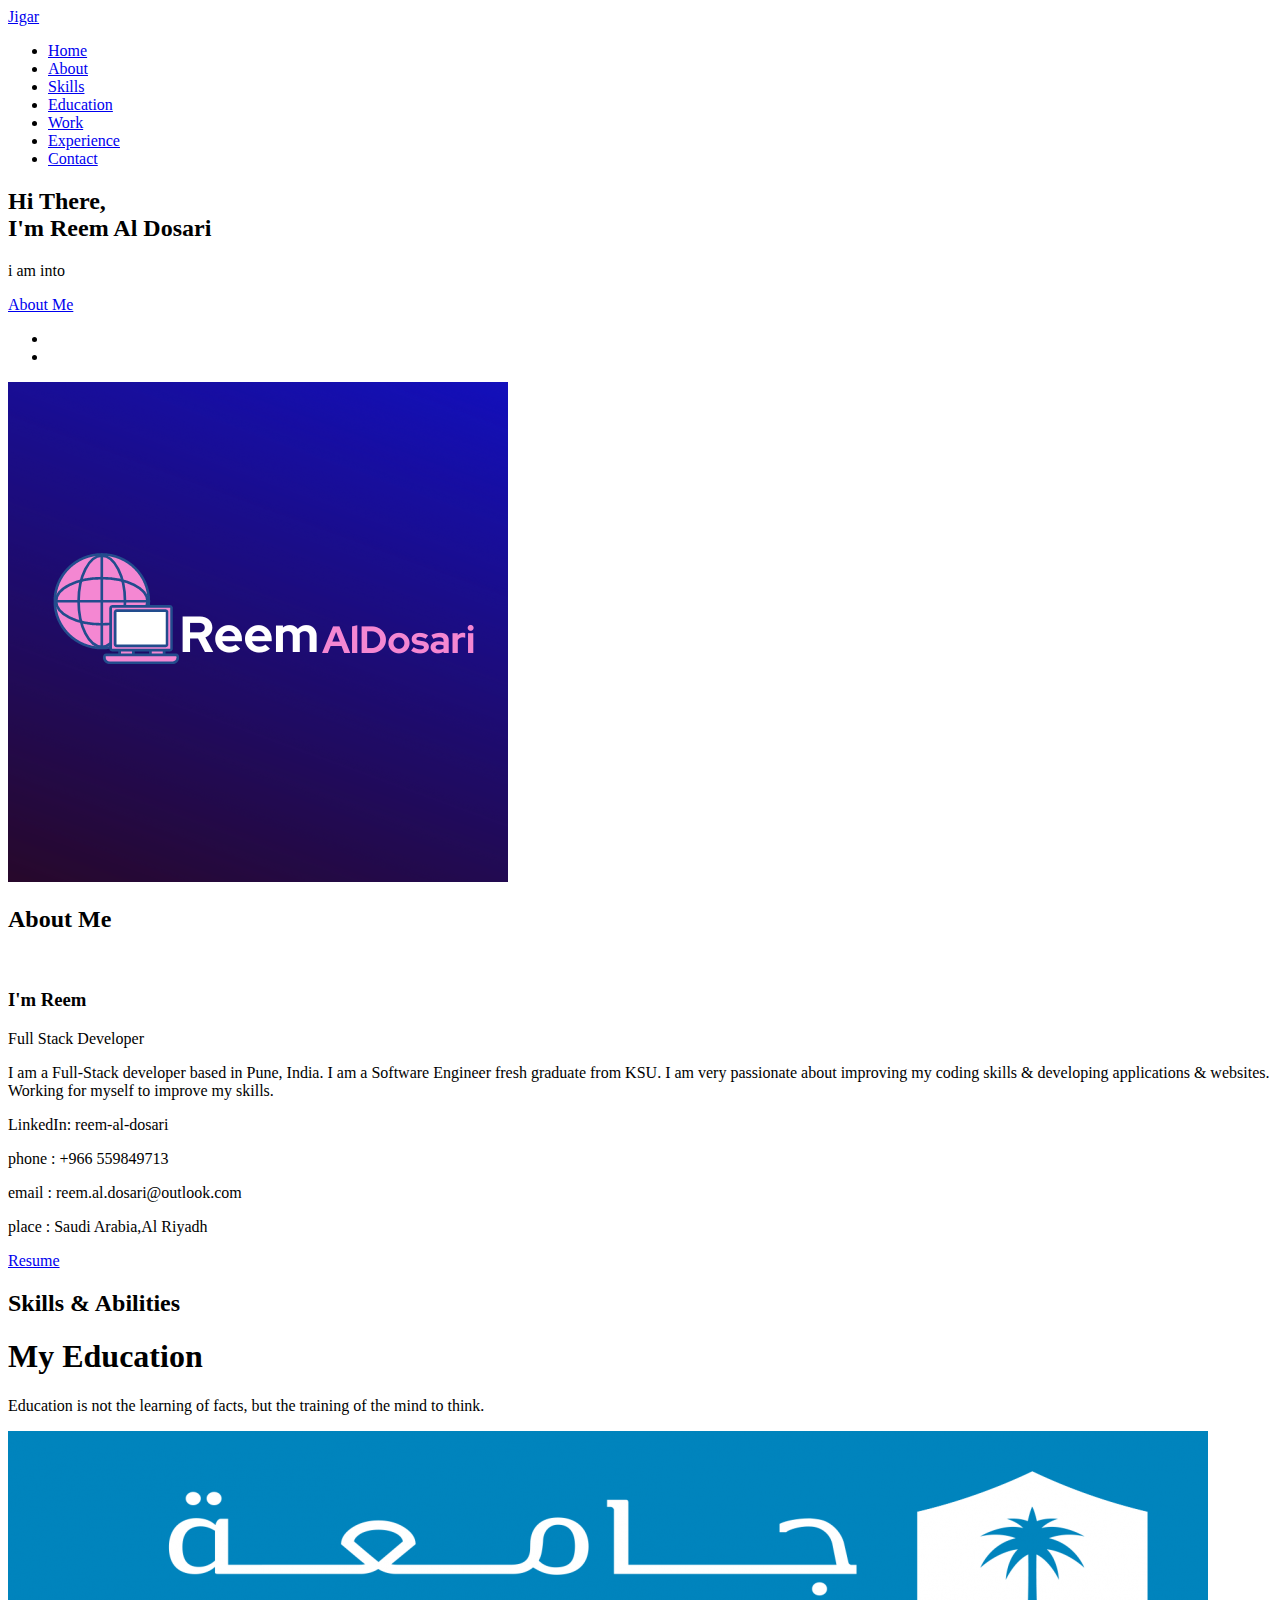
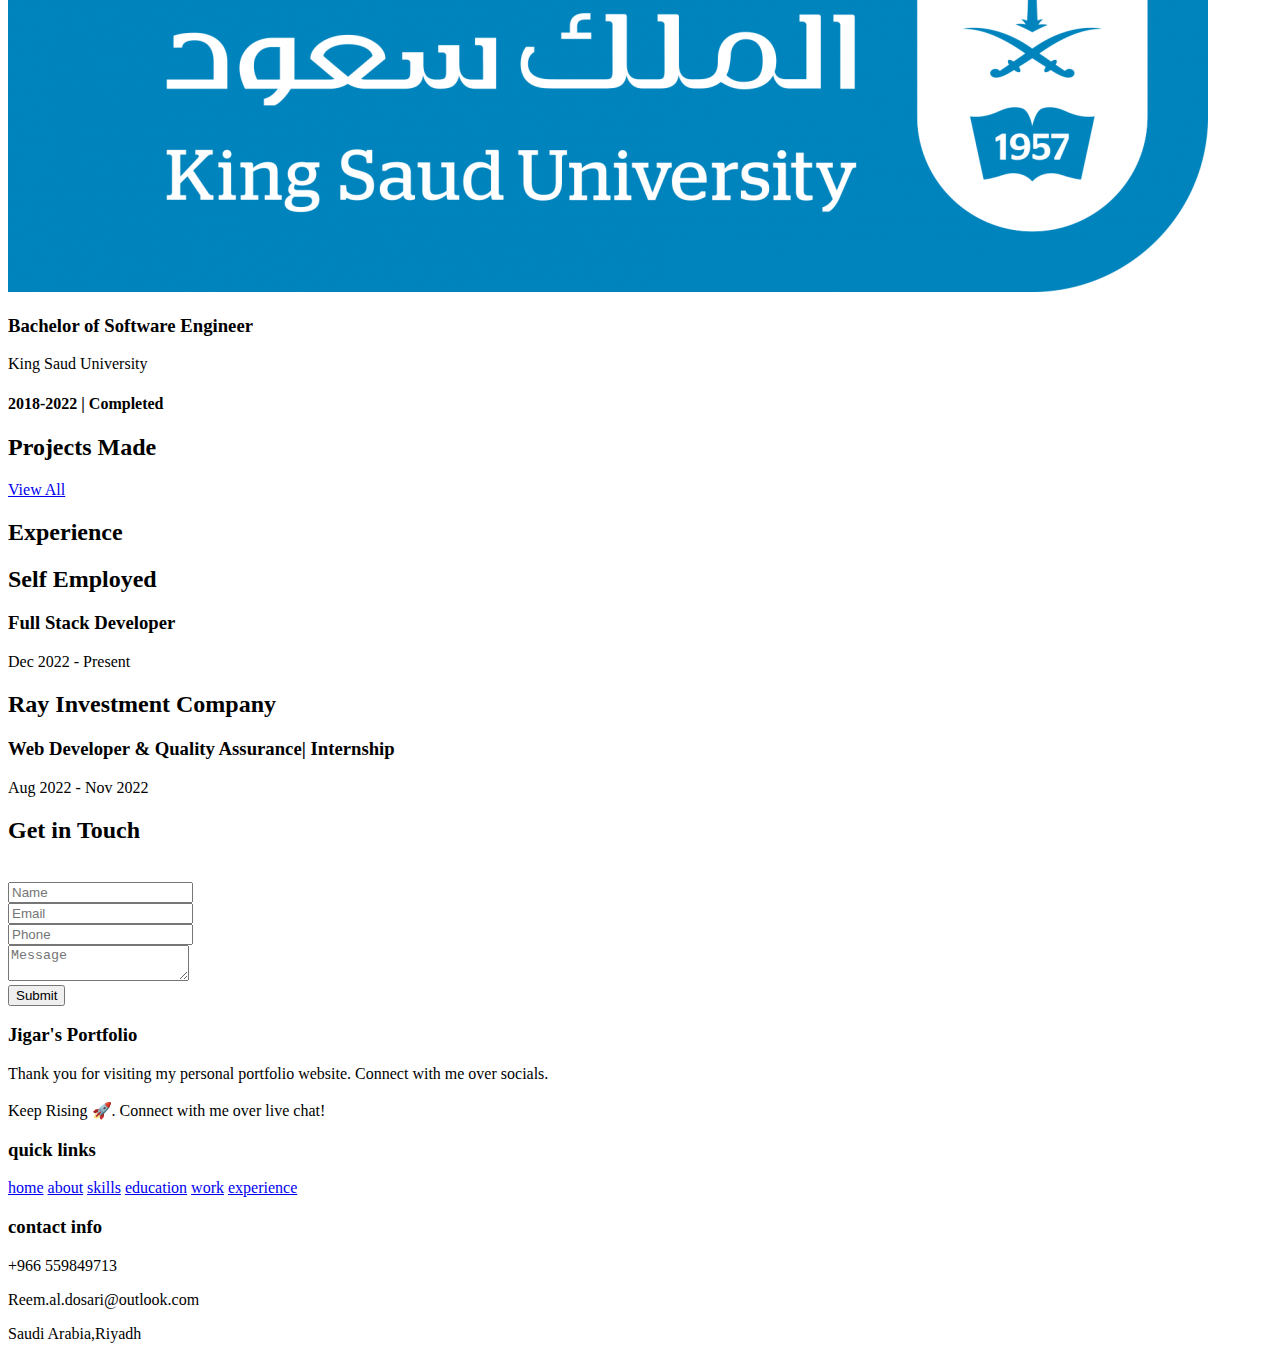
==== Website/index.html @ 1ec81787 "update" ====
<!DOCTYPE html>
<html lang="en">
<head>
    <meta charset="UTF-8">
    <meta http-equiv="X-UA-Compatible" content="IE=edge">
    <meta name="viewport" content="width=device-width, initial-scale=1.0">
    <meta name="keywords" content="Reem Al Dosari, portfolio, Reem, full stack dev, personal portfolio lifecodes, portfolio design, portfolio website, personal portfolio" />
    <meta name="description" content="Welcome to Reem's Portfolio. Back End Developer" />
    <!-- Custom CSS -->
    <link rel="stylesheet" href="./assets/css/style.css">
    <!-- Font Awesome -->
    <link rel="stylesheet" href="https://cdnjs.cloudflare.com/ajax/libs/font-awesome/5.15.3/css/all.min.css" integrity="sha512-iBBXm8fW90+nuLcSKlbmrPcLa0OT92xO1BIsZ+ywDWZCvqsWgccV3gFoRBv0z+8dLJgyAHIhR35VZc2oM/gI1w==" crossorigin="anonymous" referrerpolicy="no-referrer" />
    <!-- Favicon -->
    <link id='favicon' rel="shortcut icon" href="./assets/images/favicon.png" type="image/x-png">
    <title>Portfolio | Reem Al Dosari</title>
</head>
<body oncontextmenu="return false">

<!-- pre loader -->
<!-- <div class="loader-container">
  <img draggable="false" src="./assets/images/preloader.gif" alt="">
</div> -->

<!-- navbar starts -->
<header>
        <a href="/" class="logo"><i class="fab fa-node-js"></i> Jigar</a>

        <div id="menu" class="fas fa-bars"></div>
        <nav class="navbar">
            <ul>
            <li><a class="active" href="#home">Home</a></li>
            <li><a href="#about">About</a></li>
            <li><a href="#skills">Skills</a></li>
            <li><a href="#education">Education</a></li>
            <li><a href="#work">Work</a></li>
            <li><a href="#experience">Experience</a></li>
            <li><a href="#contact">Contact</a></li>
            </ul>
        </nav>
</header>
<!-- navbar ends -->


<!-- hero section starts -->
<section class="home" id="home">
    <div id="particles-js"></div>

    <div class="content">
    <h2>Hi There,<br/> I'm Reem <span>Al Dosari</span></h2>
    <p>i am into <span class="typing-text"></span></p>
    <a href="#about" class="btn"><span>About Me</span>
      <i class="fas fa-arrow-circle-down"></i>
    </a>
    <div class="socials">
        <ul class="social-icons">
          <li><a class="linkedin" aria-label="LinkedIn" href="https://www.linkedin.com/in/reem-al-dosari/" target="_blank"><i class="fab fa-linkedin"></i></a></li> 
          <li><a class="github" aria-label="GitHub" href="https://github.com/Reem-AlDosari" target="_blank"><i class="fab fa-github"></i></a></li>
         
        </ul>
      </div>
    </div>
<div class="image">
    <img draggable="false" class="tilt" src="./assets/images/hero.png" alt="">
</div>
</section>
<!-- hero section ends -->


<!-- about section starts -->
<section class="about" id="about">
    <h2 class="heading"><i class="fas fa-user-alt"></i> About <span>Me</span></h2>
    
    <div class="row">

    <div class="image">
      <img draggable="false" class="tilt" src="./assets/images/profile2.jpg" alt=""
    </div>
    <div class="content">
        <h3>I'm Reem</h3>
        <span class="tag">Full Stack Developer</span>
        
        <p>I am a Full-Stack developer based in Pune, India. 
          I am a Software Engineer fresh graduate from KSU.
          I am very passionate about improving my coding skills & developing applications & websites.
          Working for myself to improve my skills.
          </p>
        
        <div class="box-container">
            <div class="box">
              <p><span> LinkedIn: </span> reem-al-dosari</p>
              <p><span> phone : </span> +966 559849713</p>
            </div>
            <div class="box">
              <p><span> email : </span> reem.al.dosari@outlook.com</p>
              <p><span> place : </span> Saudi Arabia,Al Riyadh</p>
            </div>
        </div>
       

        <div class="resumebtn">
            <a href="./assets/files/Resume-Reem AlDosari.pdf" class="btn"><span>Resume</span>
                <i class="fas fa-chevron-right"></i>
            </a>
        </div>

    </div>
    </div>
</section>
<!-- about section ends -->

<!-- skills section starts -->
<section class="skills" id="skills">

    <h2 class="heading"><i class="fas fa-laptop-code"></i> Skills & <span>Abilities</span></h2>

    <div class="container">
          <div class="row" id="skillsContainer">

            <!-- <div class="bar">
              <div class="info">
                <img src="https://img.icons8.com/color/48/000000/adobe-xd.png"/>
                <span>AdobeXD</span>
              </div>
            </div> -->

      </div>
</div>
</section>
<!-- skills section ends -->


<!-- education section starts -->
<section class="education" id="education">

  <h1 class="heading"><i class="fas fa-graduation-cap"></i> My <span>Education</span></h1>

    <p class="qoute">Education is not the learning of facts, but the training of the mind to think.</p>

    <div class="box-container">
    <div class="box">
      <div class="image">
      <img draggable="false" src="./assets/images/educat/College.png" alt="">
      </div>
      <div class="content">
      <h3>Bachelor of Software Engineer</h3>
      <p>King Saud University</p>
      <h4>2018-2022 | Completed</h4>
      </div>
    </div>

</div>
</section>
<!-- education section ends -->


<!-- work project section starts -->
<section class="work" id="work">

  <h2 class="heading"><i class="fas fa-laptop-code"></i> Projects <span>Made</span></h2>

  <div class="box-container">

    <!-- <div class="box tilt">
      <img draggable="false" src="./assets/images/projects/portfolio1.PNG" alt="" />
      <div class="content">
        <div class="tag">
        <h3>Portfolio Website</h3>
        </div>
        <div class="desc">
          <p>Personal portfolio website. Don't need much info about it, just scroll down. You're here only!</p>
          <div class="btns">
            <a href="#" class="btn" target="_blank"><i class="fas fa-eye"></i> View</a>
            <a href="https://github.com/jigar-sable/Portfolio-Website" class="btn" target="_blank">Code <i class="fas fa-code"></i></a>
          </div>
        </div>
      </div>
    </div> -->

</div>

<div class="viewall">
  <a href="/projects" class="btn"><span>View All</span>
    <i class="fas fa-arrow-right"></i>
</a>
</div>

</section>
<!-- work project section ends -->

<!-- experience section starts -->
<section class="experience" id="experience">

  <h2 class="heading"><i class="fas fa-briefcase"></i> Experience </h2>

  <div class="timeline">

    <div class="container right">
      <div class="content">
        <div class="tag">
          <h2>Self Employed</h2>
        </div>
        <div class="desc">
            <h3>Full Stack Developer</h3>
            <p>Dec 2022 - Present</p>
        </div>
      </div>
    </div>

   <div class="container left"> 
      <div class="content">
        <div class="tag">
          <h2>Ray Investment Company</h2>
        </div>
        <div class="desc">
            <h3>Web Developer & Quality Assurance| Internship</h3>
            <p>Aug 2022 - Nov 2022</p>
        </div>
      </div>
    </div>

    <!-- <div class="container right">
      <div class="content">
        <div class="tag">
          <h2>The Spark Foundation</h2>
        </div>
        <div class="desc">
            <h3>Website Developer | Internship</h3>
            <p>May 2021 - June 2021</p>
        </div>
      </div>
    </div>

    <div class="container left">
      <div class="content">
        <div class="tag">
          <h2>The Spark Foundation</h2>
        </div>
        <div class="desc">
            <h3>Mobile Application Developer | Internship</h3>
            <p>April 2021 - May 2021</p>
        </div>
      </div>
    </div>

    <div class="container right">
      <div class="content">
        <div class="tag">
          <h2>Frshr Technologies</h2>
        </div>
        <div class="desc">
            <h3>Wordpress Developer | Internship</h3>
            <p>April 2021 - April 2021</p>
        </div>
      </div>
    </div>

    <div class="container left">
      <div class="content">
        <div class="tag">
          <h2>WonderingBlog</h2>
        </div>
        <div class="desc">
            <h3>Web Development & SEO | Internship</h3>
            <p>March 2021 - April 2021</p>
        </div>
      </div>
    </div>
  </div>

  <div class="morebtn">
    <a href="/experience" class="btn"><span>View All</span>
      <i class="fas fa-arrow-right"></i>
  </a>
  </div>-->

</div>

</section>
<!-- experience section ends -->

<!-- contact section starts -->
<section class="contact" id="contact">
  
  <h2 class="heading"><i class="fas fa-headset"></i> Get in <span>Touch</span></h2>

  <div class="container">
    <div class="content">
      <div class="image-box">
        <img draggable="false" src="./assets/images/contact1.png" alt="">
      </div>
    <form id="contact-form">
      
      <div class="form-group">
        <div class="field">
          <input type="text" name="name" placeholder="Name" required>
          <i class='fas fa-user'></i>
        </div>
        <div class="field">
          <input type="text" name="email" placeholder="Email" required>
          <i class='fas fa-envelope'></i>
        </div>
        <div class="field">
          <input type="text" name="phone" placeholder="Phone">
          <i class='fas fa-phone-alt'></i>
        </div>
        <div class="message">
        <textarea placeholder="Message" name="message" required></textarea>
        <i class="fas fa-comment-dots"></i>
        </div>
        </div>
      <div class="button-area">
        <button type="submit">
          Submit <i class="fa fa-paper-plane"></i></button>
      </div>
    </form>
  </div>
  </div>
</section>
<!-- contact section ends -->


<!-- footer section starts -->
<section class="footer">

  <div class="box-container">

      <div class="box">
          <h3>Jigar's Portfolio</h3>
          <p>Thank you for visiting my personal portfolio website. Connect with me over socials. <br/> <br/> Keep Rising 🚀. Connect with me over live chat!</p>
      </div>

      <div class="box">
          <h3>quick links</h3>
          <a href="#home"><i class="fas fa-chevron-circle-right"></i> home</a>
          <a href="#about"><i class="fas fa-chevron-circle-right"></i> about</a>
          <a href="#skills"><i class="fas fa-chevron-circle-right"></i> skills</a>
          <a href="#education"><i class="fas fa-chevron-circle-right"></i> education</a>
          <a href="#work"><i class="fas fa-chevron-circle-right"></i> work</a>
          <a href="#experience"><i class="fas fa-chevron-circle-right"></i> experience</a>
      </div>

      <div class="box">
          <h3>contact info</h3>
          <p> <i class="fas fa-phone"></i>+966 559849713</p>
          <p> <i class="fas fa-envelope"></i>Reem.al.dosari@outlook.com</p>
          <p> <i class="fas fa-map-marked-alt"></i>Saudi Arabia,Riyadh</p>
          <div class="share">

              <a href="https://www.linkedin.com/in/reem-al-dosari" class="fab fa-linkedin" aria-label="LinkedIn" target="_blank"></a>
              <a href="https://github.com/Reem-AlDosari" class="fab fa-github" aria-label="GitHub" target="_blank"></a>
              <a href="mailto:Reem.al.dosari@outlook.com" class="fas fa-envelope" aria-label="Mail" target="_blank"></a>
              
          </div>
      </div>
  </div>



</section>
<!-- footer section ends -->


<!-- scroll top btn -->
<a href="#home" aria-label="ScrollTop" class="fas fa-angle-up" id="scroll-top"></a>
<!-- scroll back to top -->


<!-- ==== ALL MAJOR JAVASCRIPT CDNS STARTS ==== -->
<!-- jquery cdn -->
<script src="https://cdnjs.cloudflare.com/ajax/libs/jquery/3.6.0/jquery.min.js" integrity="sha512-894YE6QWD5I59HgZOGReFYm4dnWc1Qt5NtvYSaNcOP+u1T9qYdvdihz0PPSiiqn/+/3e7Jo4EaG7TubfWGUrMQ==" crossorigin="anonymous" referrerpolicy="no-referrer"></script>

<!-- typed.js cdn -->
<script src="https://cdnjs.cloudflare.com/ajax/libs/typed.js/2.0.5/typed.min.js" integrity="sha512-1KbKusm/hAtkX5FScVR5G36wodIMnVd/aP04af06iyQTkD17szAMGNmxfNH+tEuFp3Og/P5G32L1qEC47CZbUQ==" crossorigin="anonymous" referrerpolicy="no-referrer"></script>

<!-- particle.js links -->
<script src="./assets/js/particles.min.js"></script>
<script src="./assets/js/app.js"></script>

<!-- vanilla tilt.js links -->
<script src="https://cdnjs.cloudflare.com/ajax/libs/vanilla-tilt/1.7.0/vanilla-tilt.min.js" integrity="sha512-SttpKhJqONuBVxbRcuH0wezjuX+BoFoli0yPsnrAADcHsQMW8rkR84ItFHGIkPvhnlRnE2FaifDOUw+EltbuHg==" crossorigin="anonymous" referrerpolicy="no-referrer"></script>

<!-- scroll reveal anim -->
<script src="https://unpkg.com/scrollreveal"></script>

<script
      type="text/javascript"
      src="https://cdn.jsdelivr.net/npm/emailjs-com@3/dist/email.min.js"
    ></script>

<!-- ==== ALL MAJOR JAVASCRIPT CDNS ENDS ==== -->

<script src="./assets/js/script.js"></script>

</body>
</html>
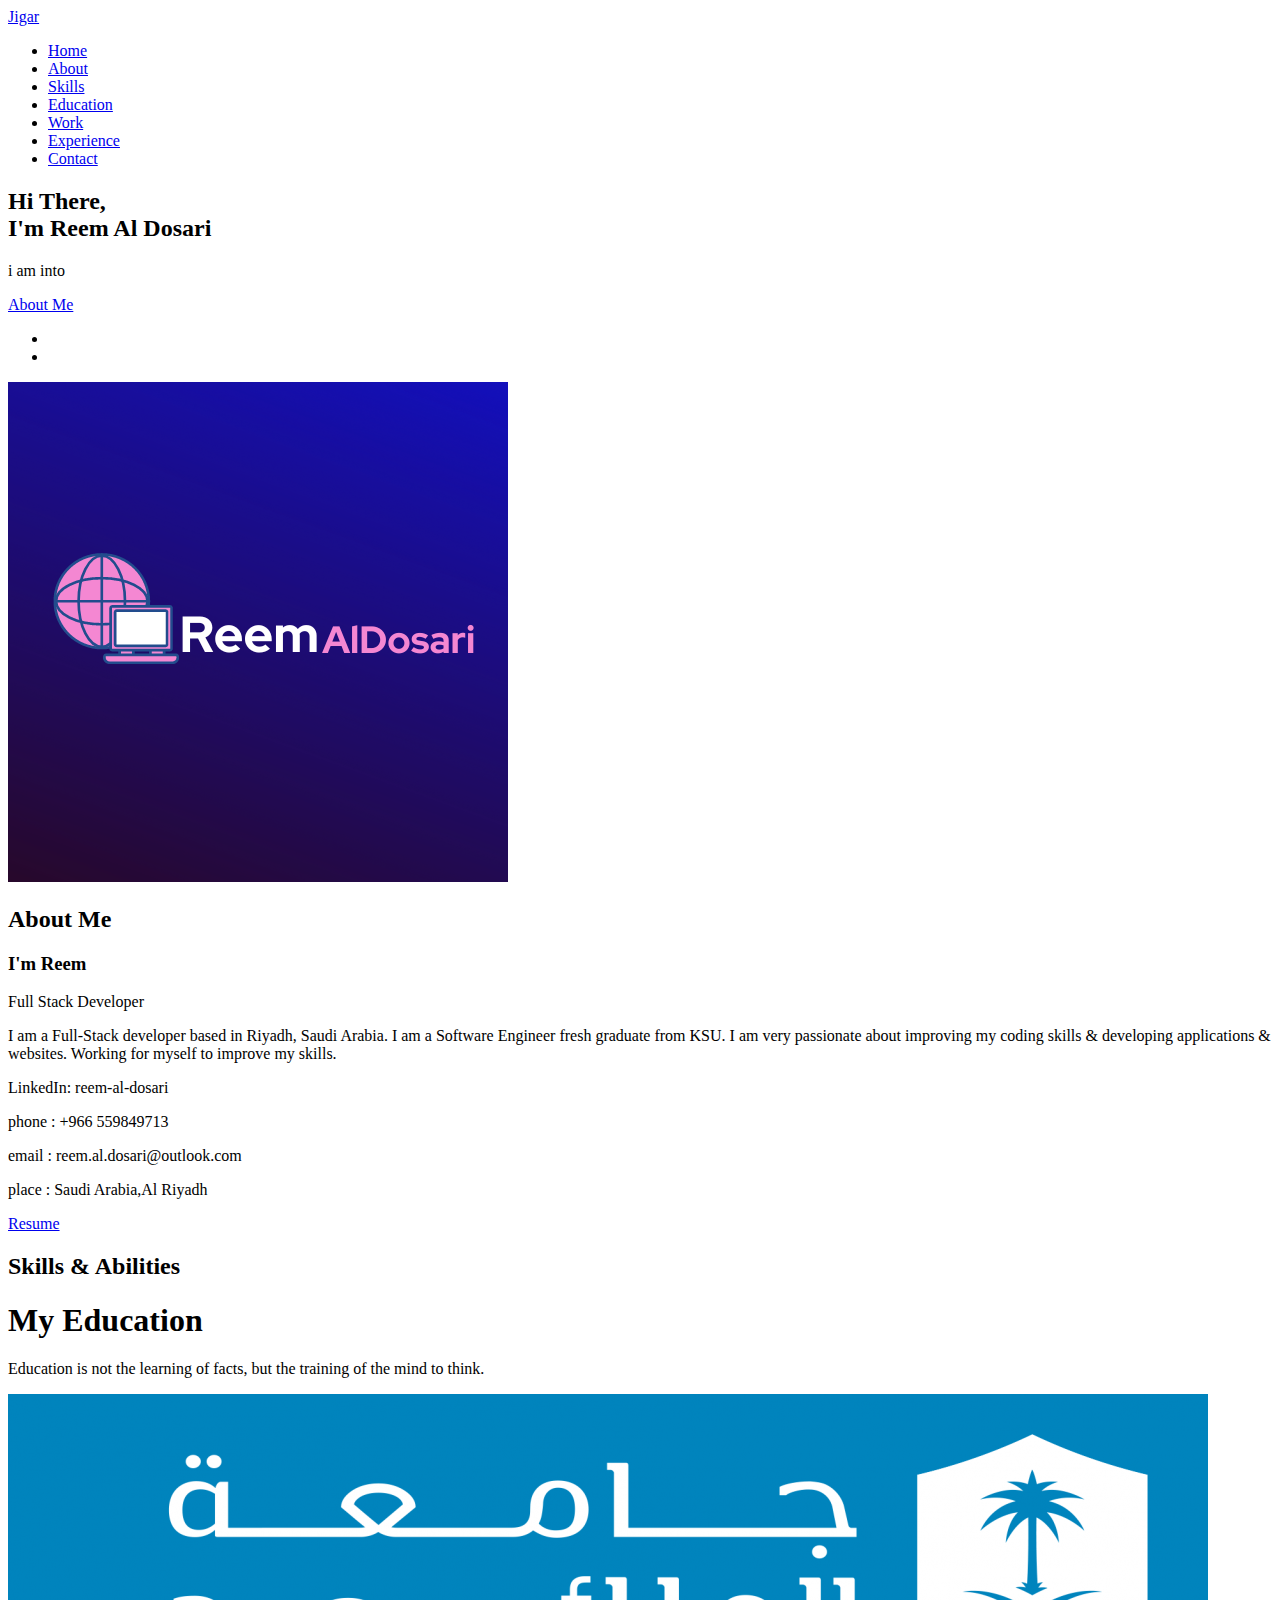
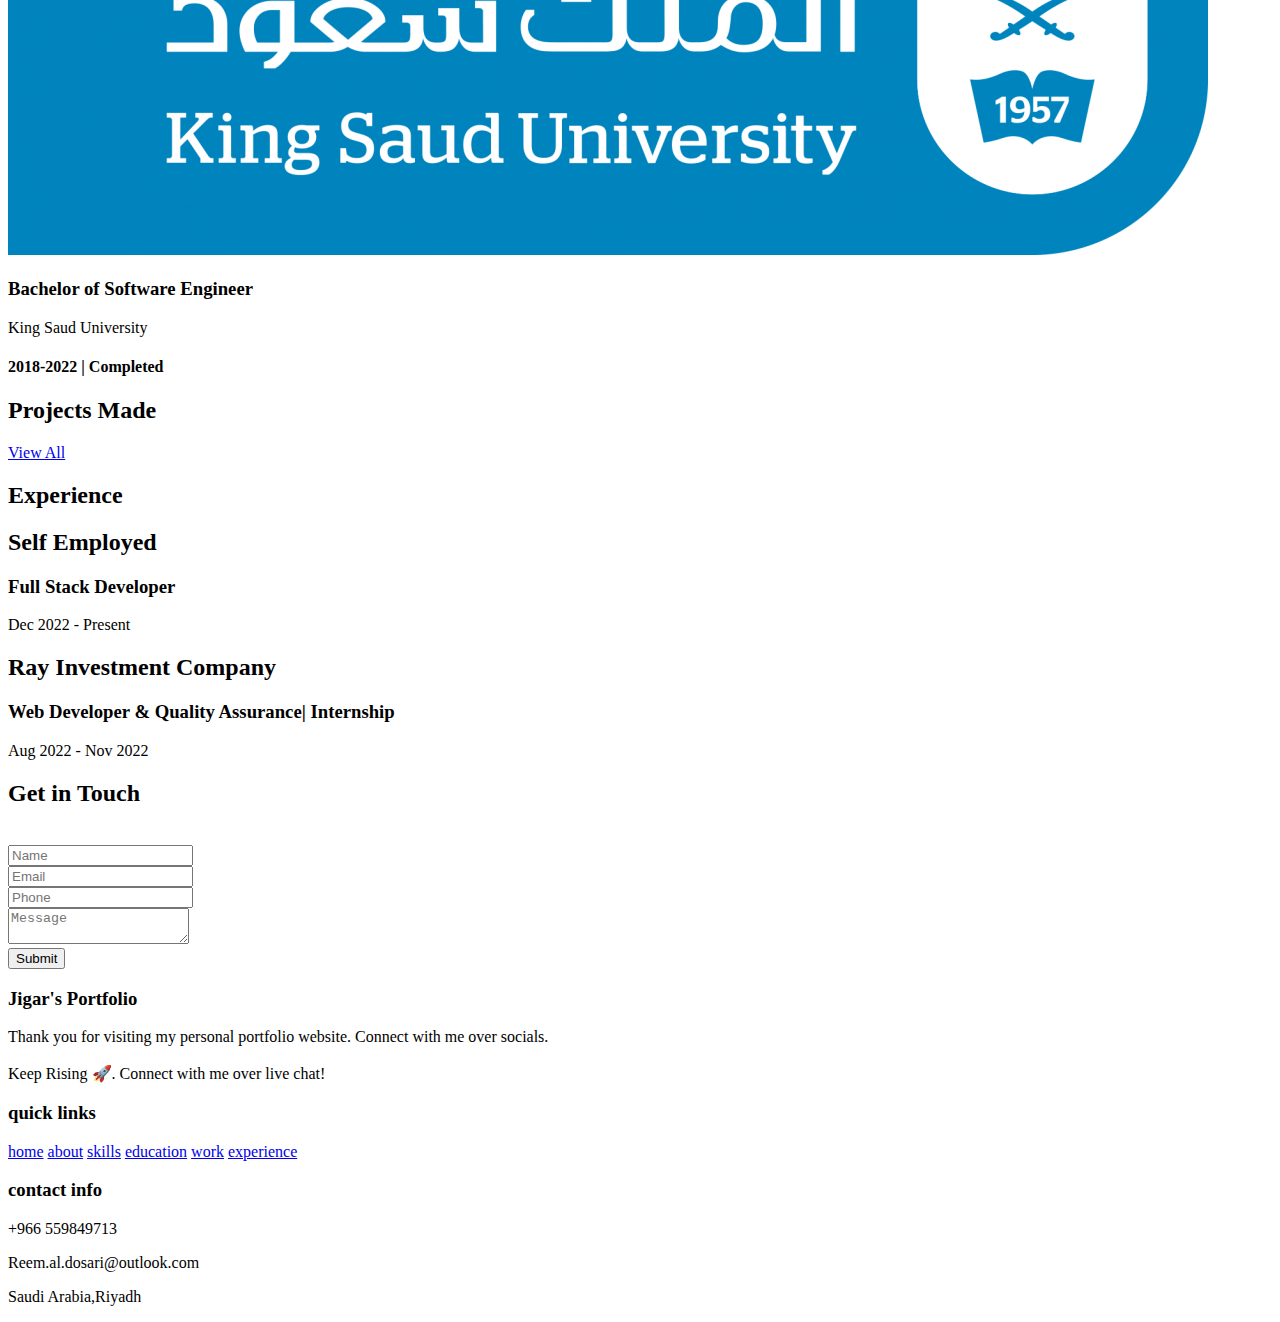
==== commit 9fb4f3de: "update" ====
--- a/Website/index.html
+++ b/Website/index.html
@@ -72,14 +72,15 @@
     
     <div class="row">
 
-    <div class="image">
+   <!--  <div class="image">
       <img draggable="false" class="tilt" src="./assets/images/profile2.jpg" alt=""
-    </div>
+    </div> -->
     <div class="content">
+      
         <h3>I'm Reem</h3>
         <span class="tag">Full Stack Developer</span>
         
-        <p>I am a Full-Stack developer based in Pune, India. 
+        <p>I am a Full-Stack developer based in Riyadh, Saudi Arabia. 
           I am a Software Engineer fresh graduate from KSU.
           I am very passionate about improving my coding skills & developing applications & websites.
           Working for myself to improve my skills.
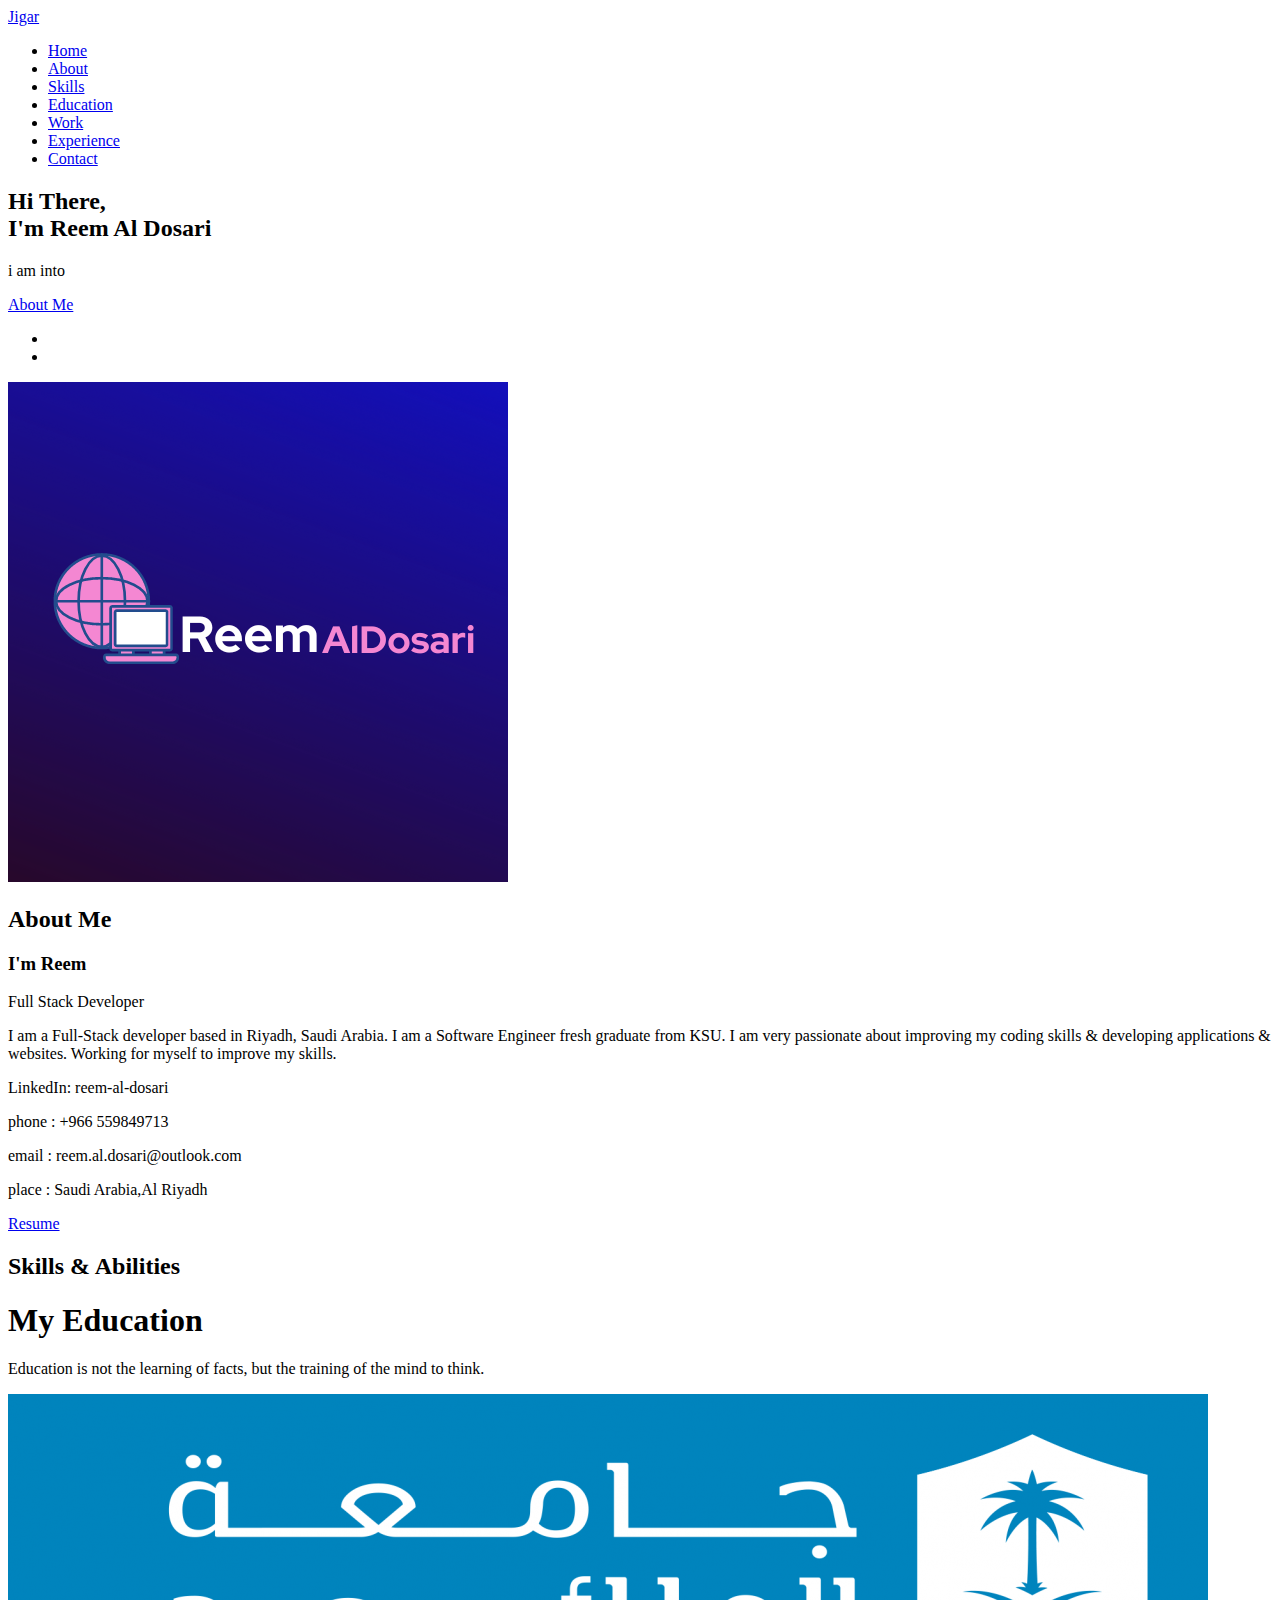
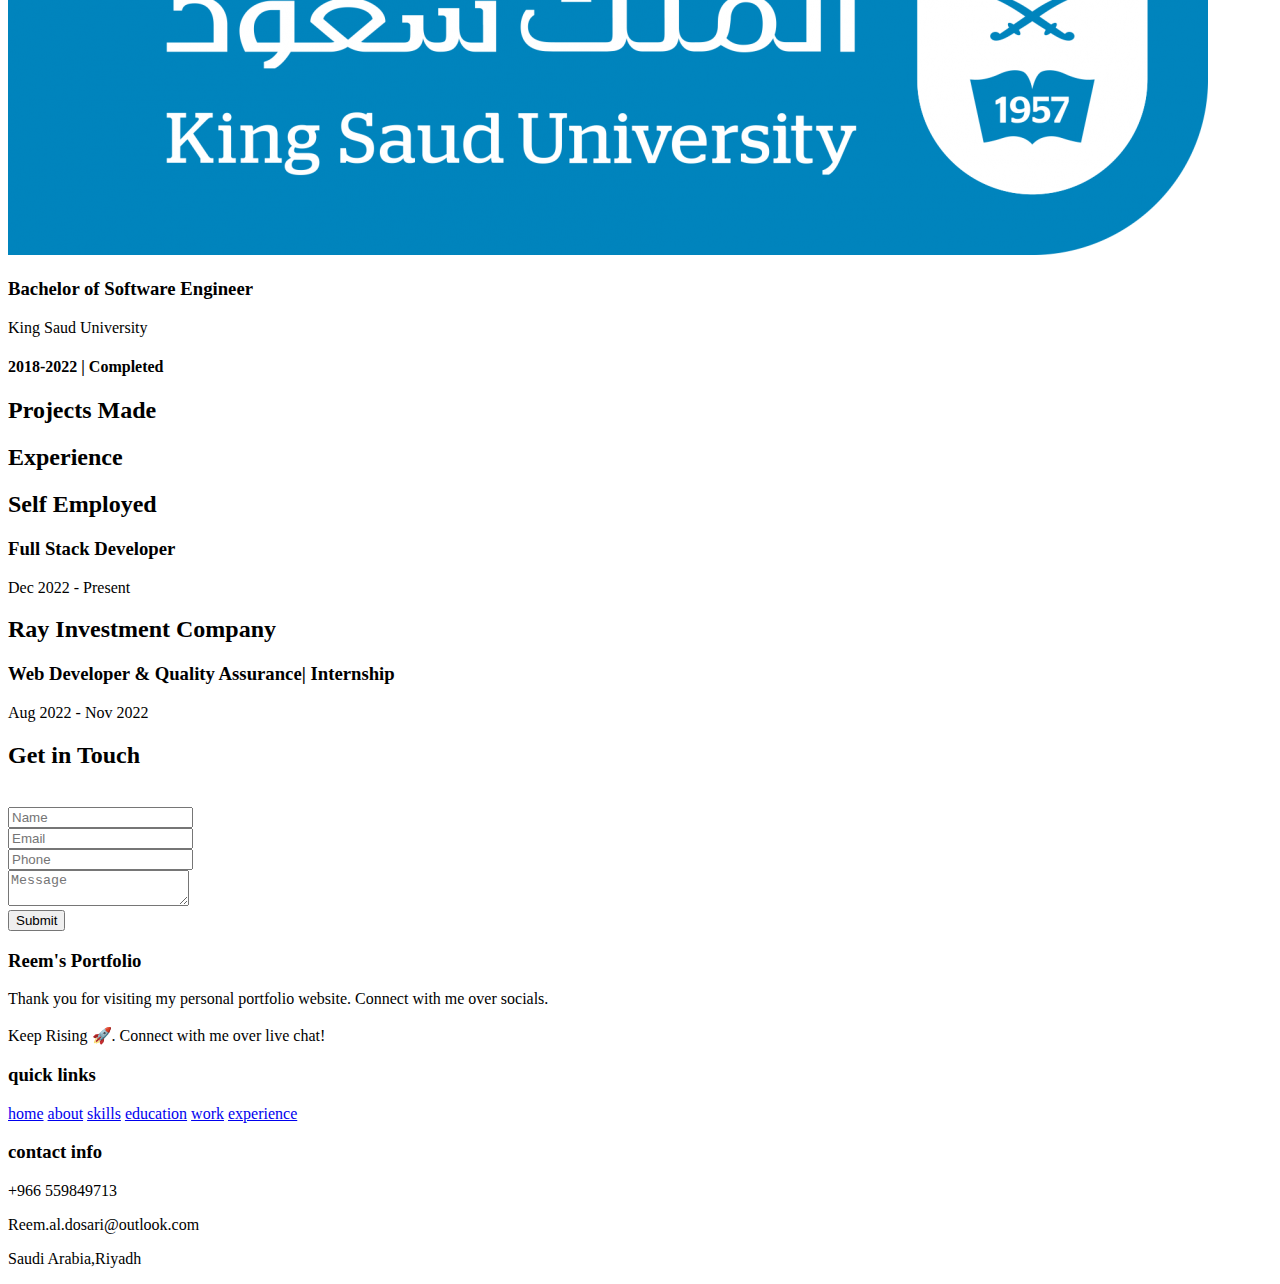
==== commit 42049a9a: "update" ====
--- a/Website/index.html
+++ b/Website/index.html
@@ -171,7 +171,7 @@
           <p>Personal portfolio website. Don't need much info about it, just scroll down. You're here only!</p>
           <div class="btns">
             <a href="#" class="btn" target="_blank"><i class="fas fa-eye"></i> View</a>
-            <a href="https://github.com/jigar-sable/Portfolio-Website" class="btn" target="_blank">Code <i class="fas fa-code"></i></a>
+            <a href="https://github.com/reem/Portfolio-Website" class="btn" target="_blank">Code <i class="fas fa-code"></i></a>
           </div>
         </div>
       </div>
@@ -179,11 +179,11 @@
 
 </div>
 
-<div class="viewall">
+<!--<div class="viewall">
   <a href="/projects" class="btn"><span>View All</span>
     <i class="fas fa-arrow-right"></i>
 </a>
-</div>
+</div>-->
 
 </section>
 <!-- work project section ends -->
@@ -326,7 +326,7 @@
   <div class="box-container">
 
       <div class="box">
-          <h3>Jigar's Portfolio</h3>
+          <h3>Reem's Portfolio</h3>
           <p>Thank you for visiting my personal portfolio website. Connect with me over socials. <br/> <br/> Keep Rising 🚀. Connect with me over live chat!</p>
       </div>
 
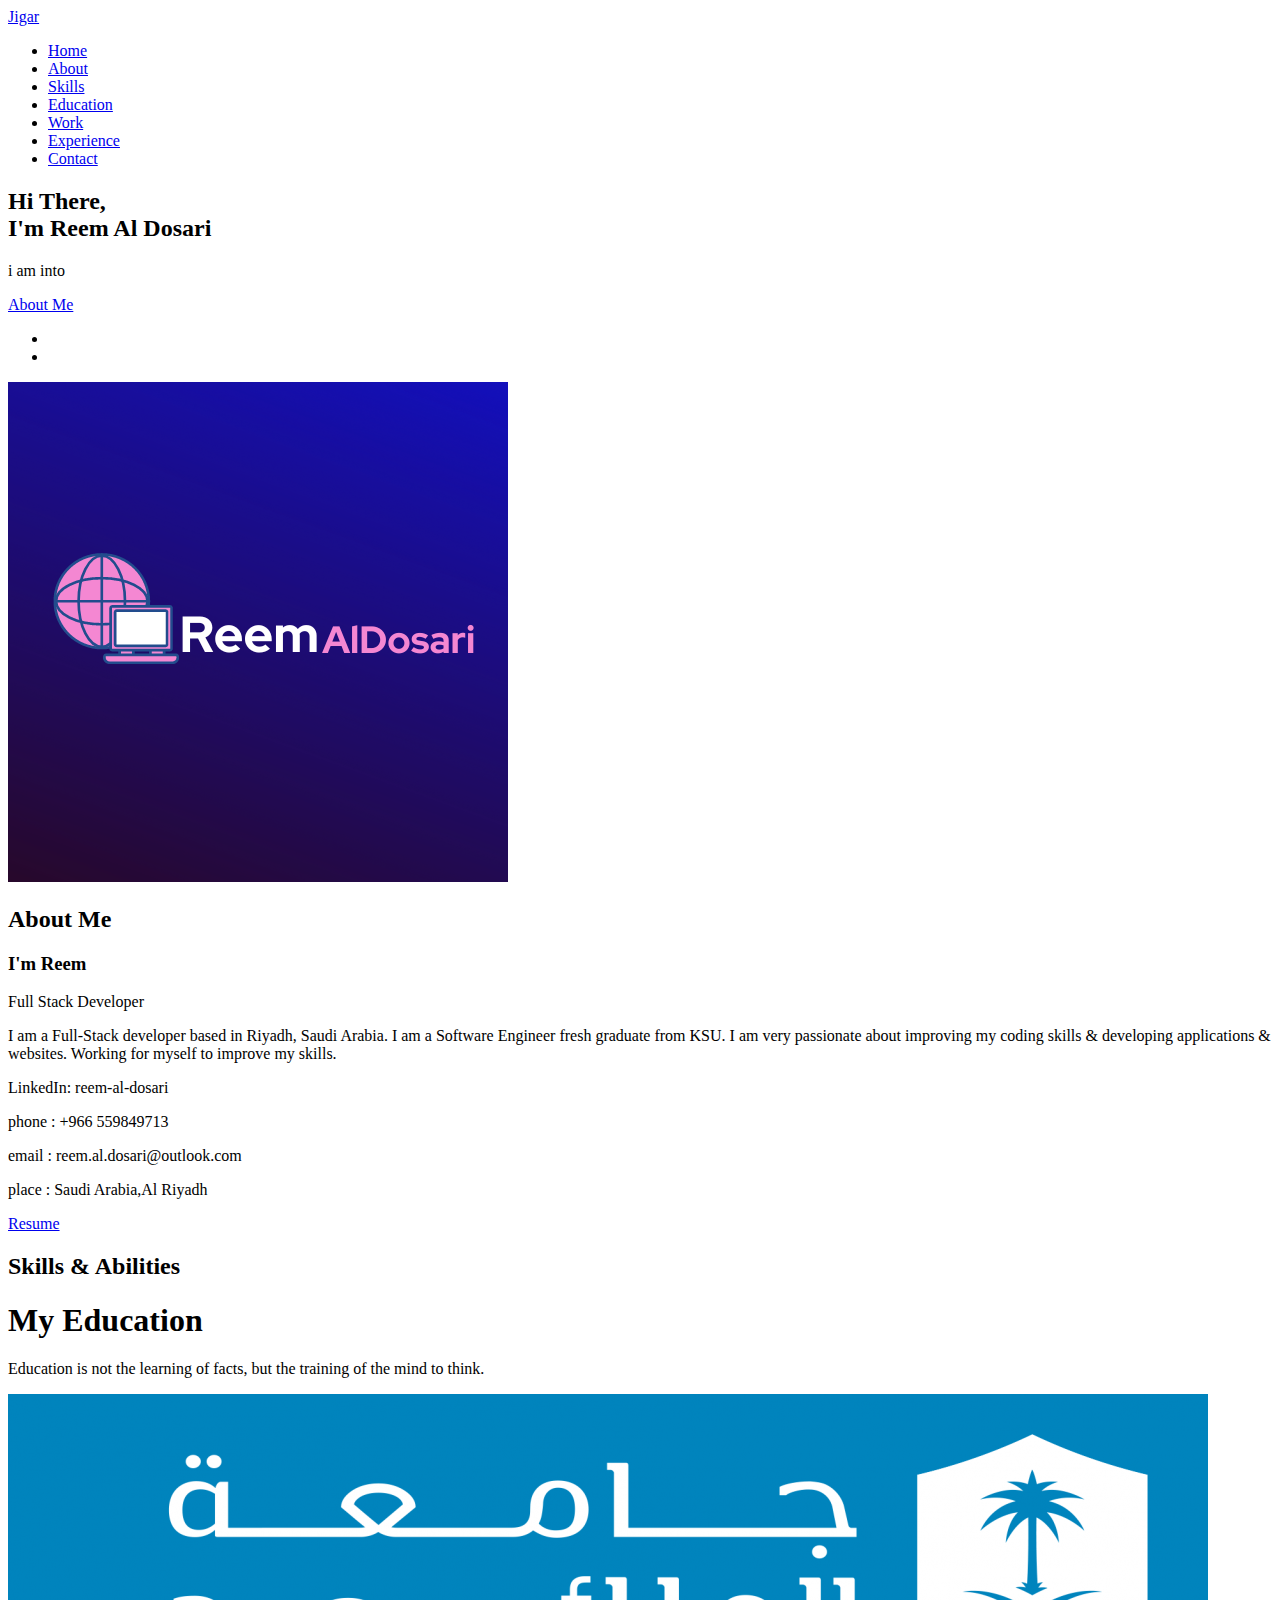
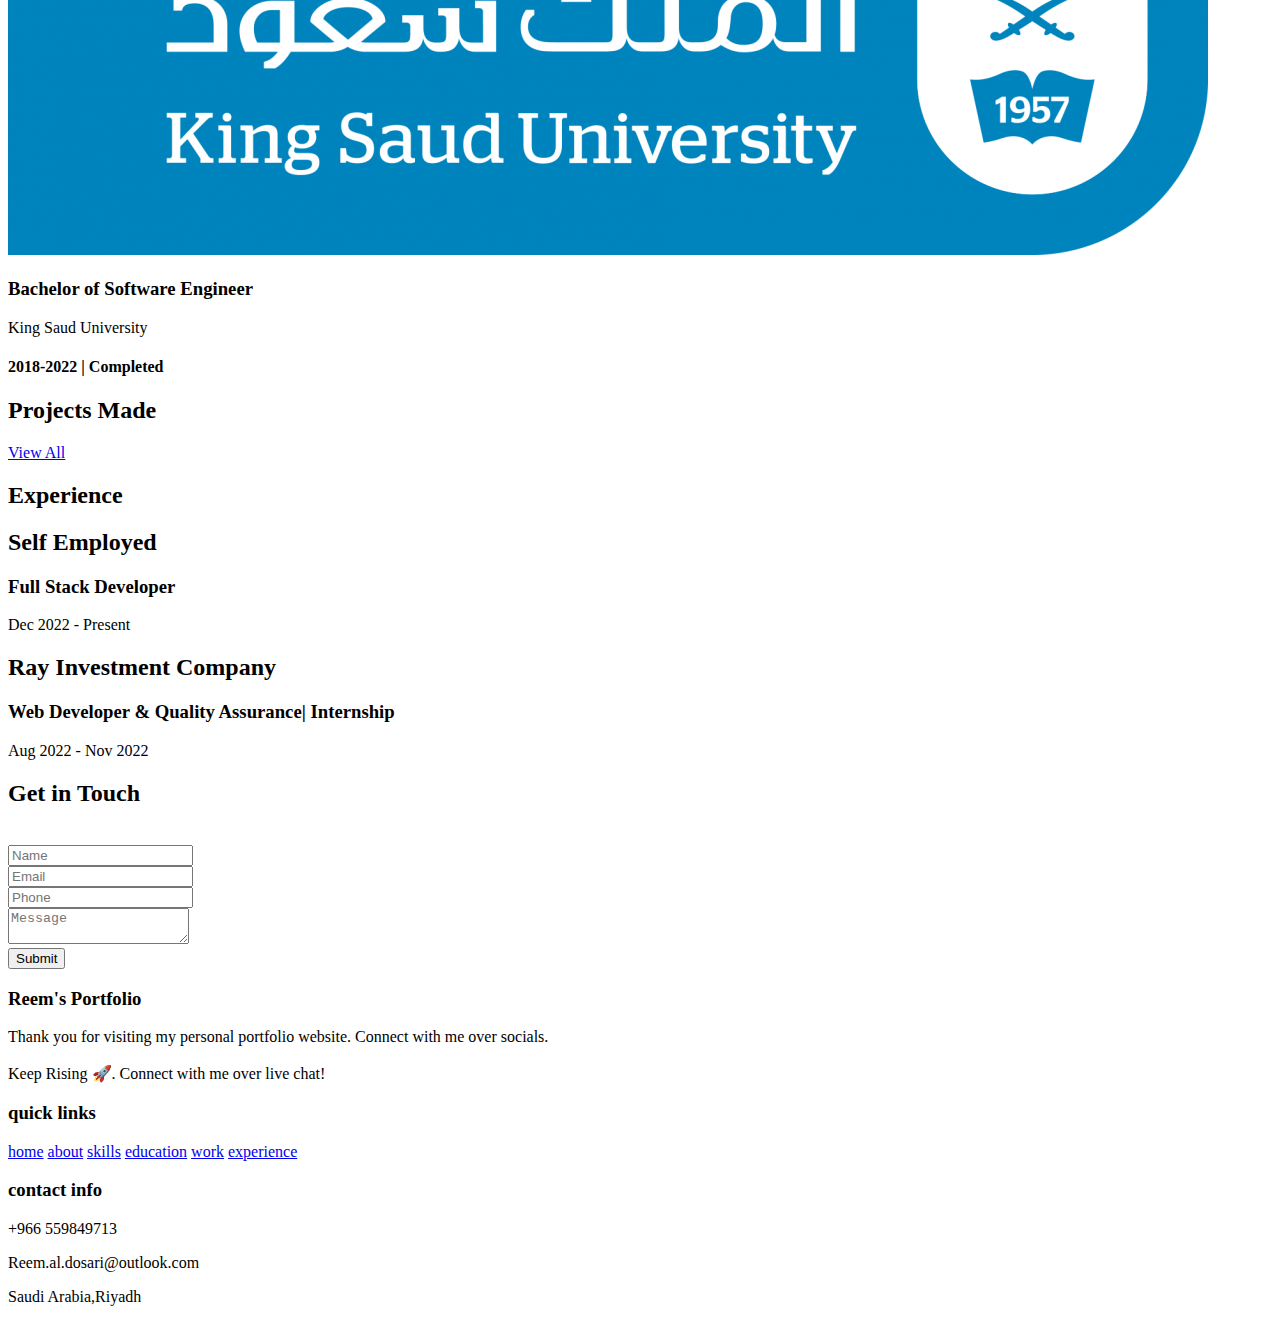
==== commit 4ade1732: "update url" ====
--- a/Website/index.html
+++ b/Website/index.html
@@ -28,13 +28,13 @@
         <div id="menu" class="fas fa-bars"></div>
         <nav class="navbar">
             <ul>
-            <li><a class="active" href="#home">Home</a></li>
-            <li><a href="#about">About</a></li>
-            <li><a href="#skills">Skills</a></li>
-            <li><a href="#education">Education</a></li>
-            <li><a href="#work">Work</a></li>
-            <li><a href="#experience">Experience</a></li>
-            <li><a href="#contact">Contact</a></li>
+            <li><a class="active" href="website/#home">Home</a></li>
+            <li><a href="website/#about">About</a></li>
+            <li><a href="website/#skills">Skills</a></li>
+            <li><a href="website/#education">Education</a></li>
+            <li><a href="website/#work">Work</a></li>
+            <li><a href="website/#experience">Experience</a></li>
+            <li><a href="website/#contact">Contact</a></li>
             </ul>
         </nav>
 </header>
@@ -179,11 +179,11 @@
 
 </div>
 
-<!--<div class="viewall">
-  <a href="/projects" class="btn"><span>View All</span>
+<div class="viewall">
+  <a href="website/projects" class="btn"><span>View All</span>
     <i class="fas fa-arrow-right"></i>
 </a>
-</div>-->
+</div>
 
 </section>
 <!-- work project section ends -->
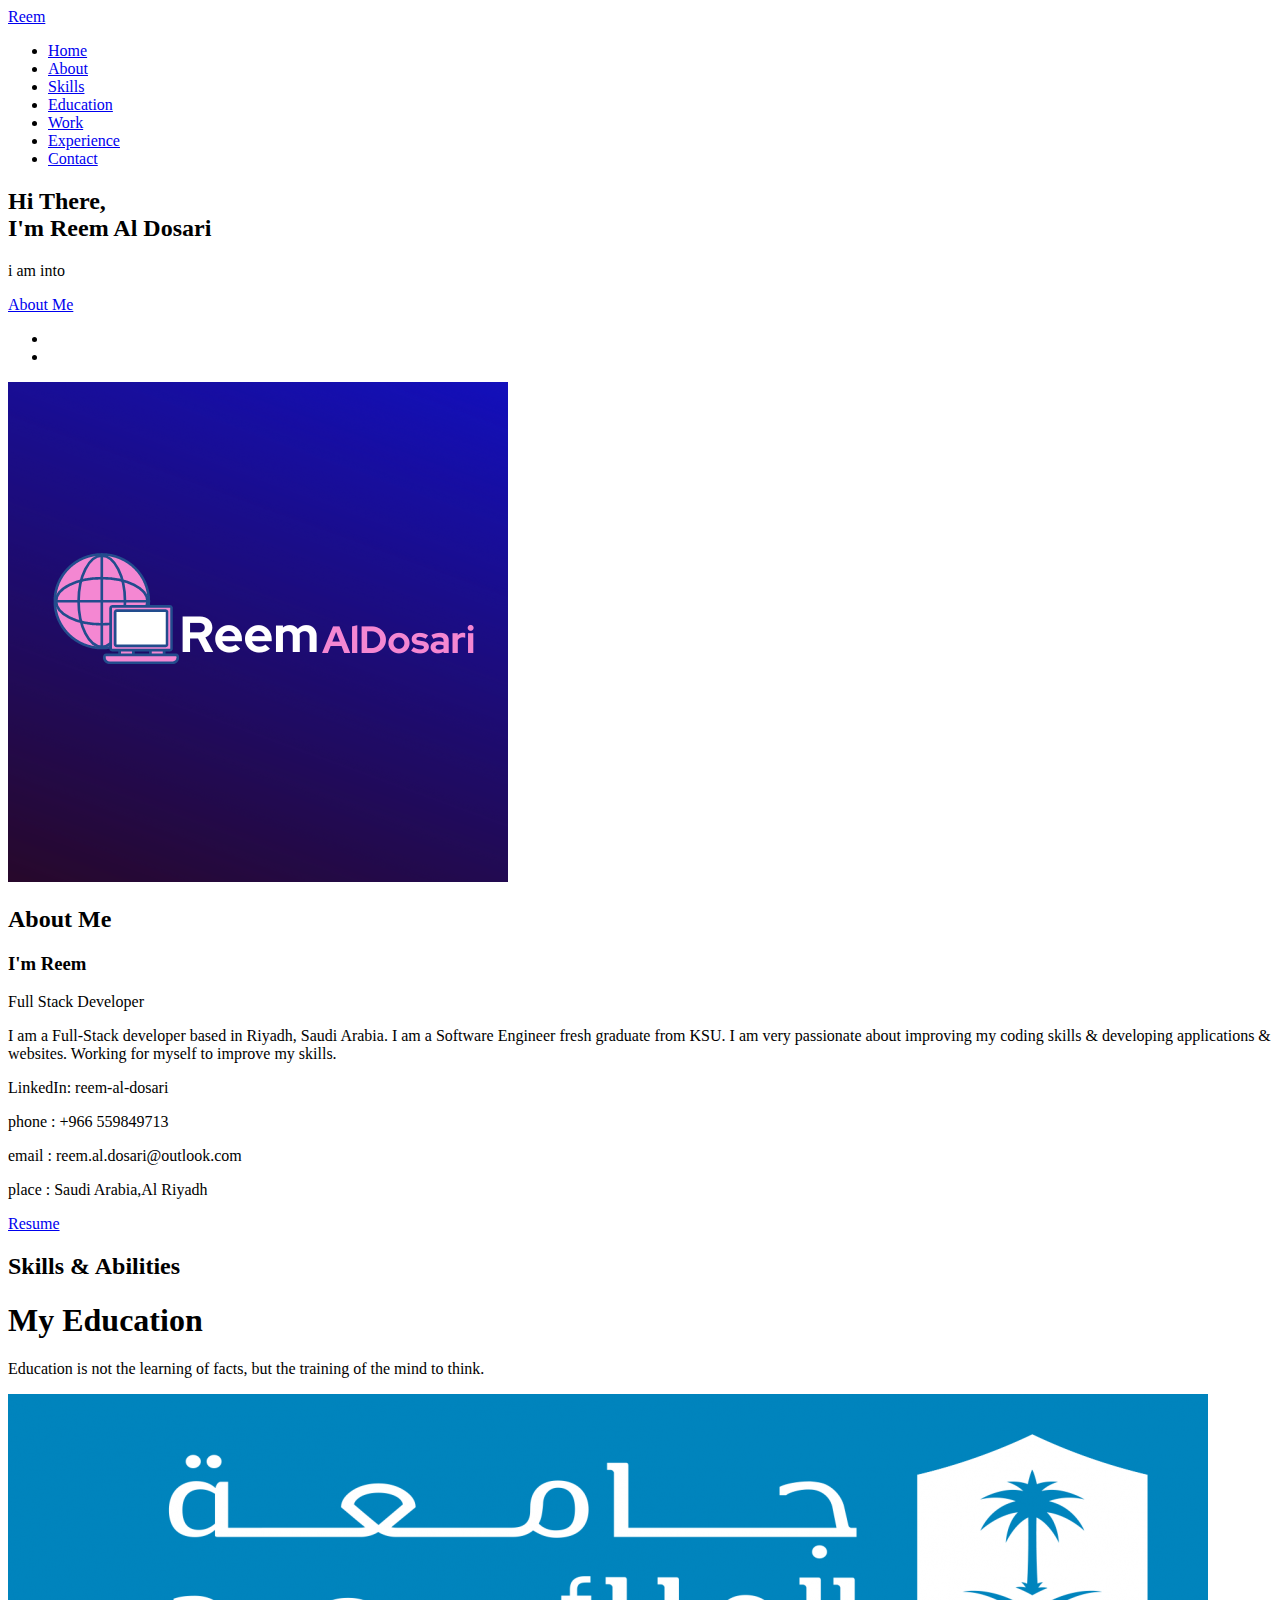
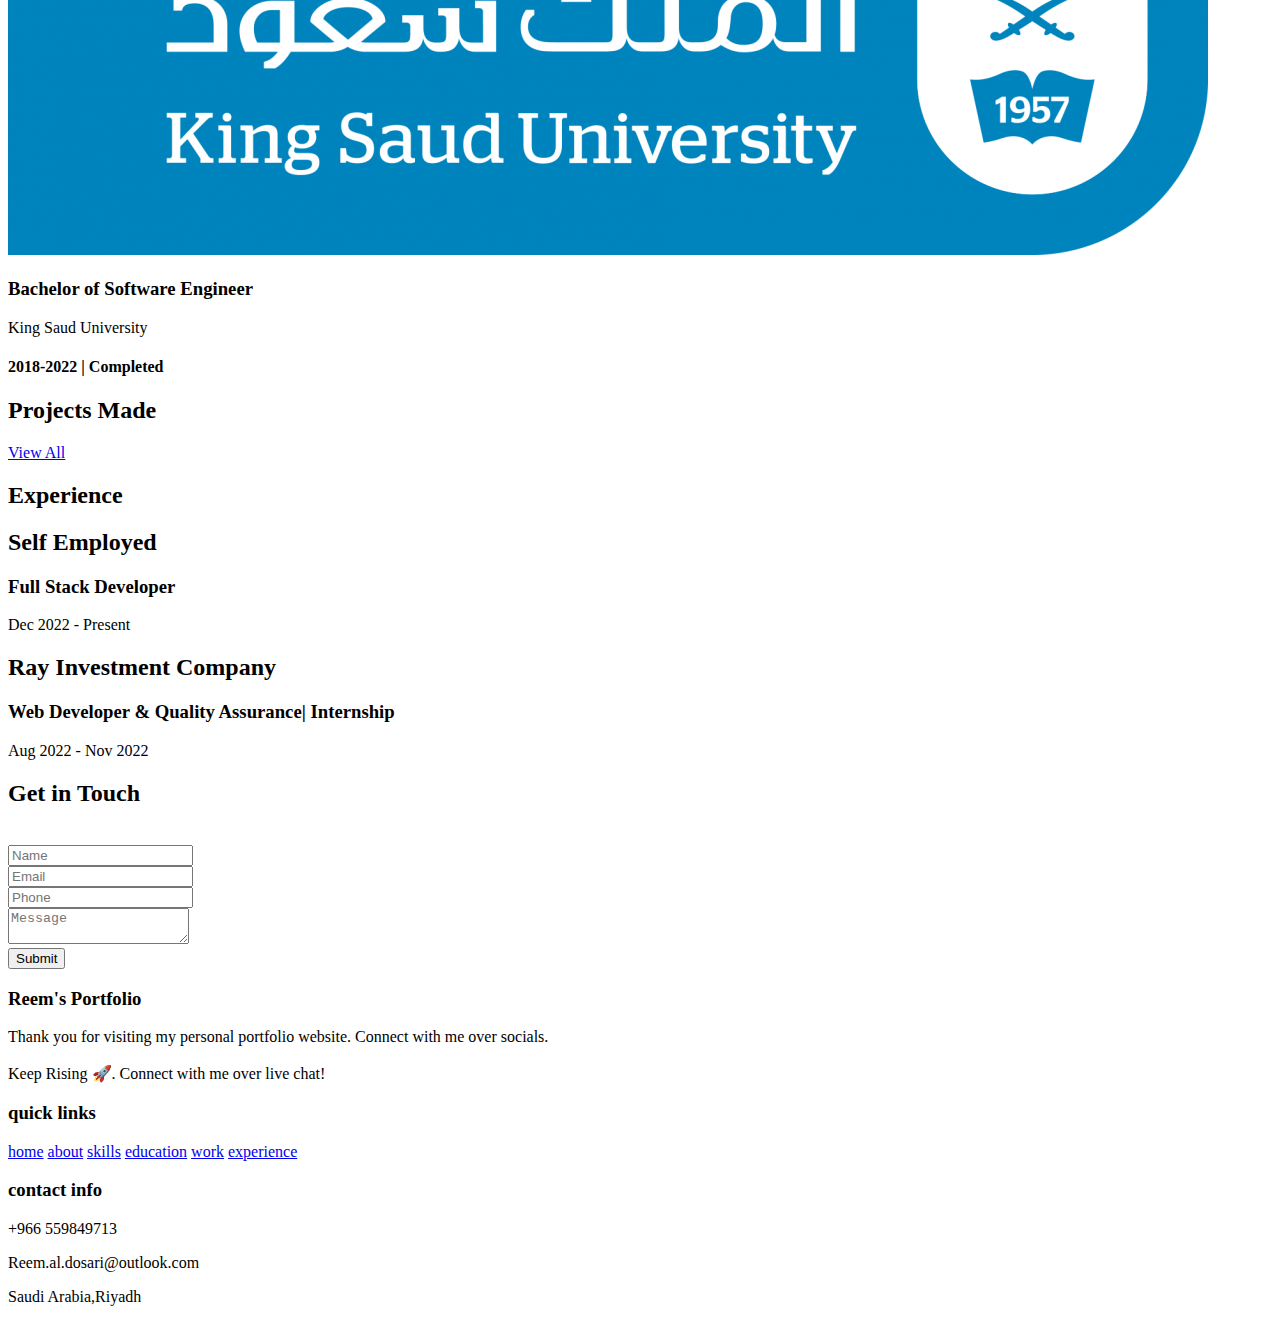
==== commit 3f36398b: "update" ====
--- a/Website/index.html
+++ b/Website/index.html
@@ -23,18 +23,18 @@
 
 <!-- navbar starts -->
 <header>
-        <a href="/" class="logo"><i class="fab fa-node-js"></i> Jigar</a>
+        <a href="/" class="logo"><i class="fab fa-node-js"></i> Reem</a>
 
         <div id="menu" class="fas fa-bars"></div>
         <nav class="navbar">
             <ul>
-            <li><a class="active" href="website/#home">Home</a></li>
-            <li><a href="website/#about">About</a></li>
-            <li><a href="website/#skills">Skills</a></li>
-            <li><a href="website/#education">Education</a></li>
-            <li><a href="website/#work">Work</a></li>
-            <li><a href="website/#experience">Experience</a></li>
-            <li><a href="website/#contact">Contact</a></li>
+            <li><a class="active" href="#home">Home</a></li>
+            <li><a href="#about">About</a></li>
+            <li><a href="#skills">Skills</a></li>
+            <li><a href="#education">Education</a></li>
+            <li><a href="#work">Work</a></li>
+            <li><a href="#experience">Experience</a></li>
+            <li><a href="#contact">Contact</a></li>
             </ul>
         </nav>
 </header>
@@ -180,7 +180,7 @@
 </div>
 
 <div class="viewall">
-  <a href="website/projects" class="btn"><span>View All</span>
+  <a href="/projects" class="btn"><span>View All</span>
     <i class="fas fa-arrow-right"></i>
 </a>
 </div>
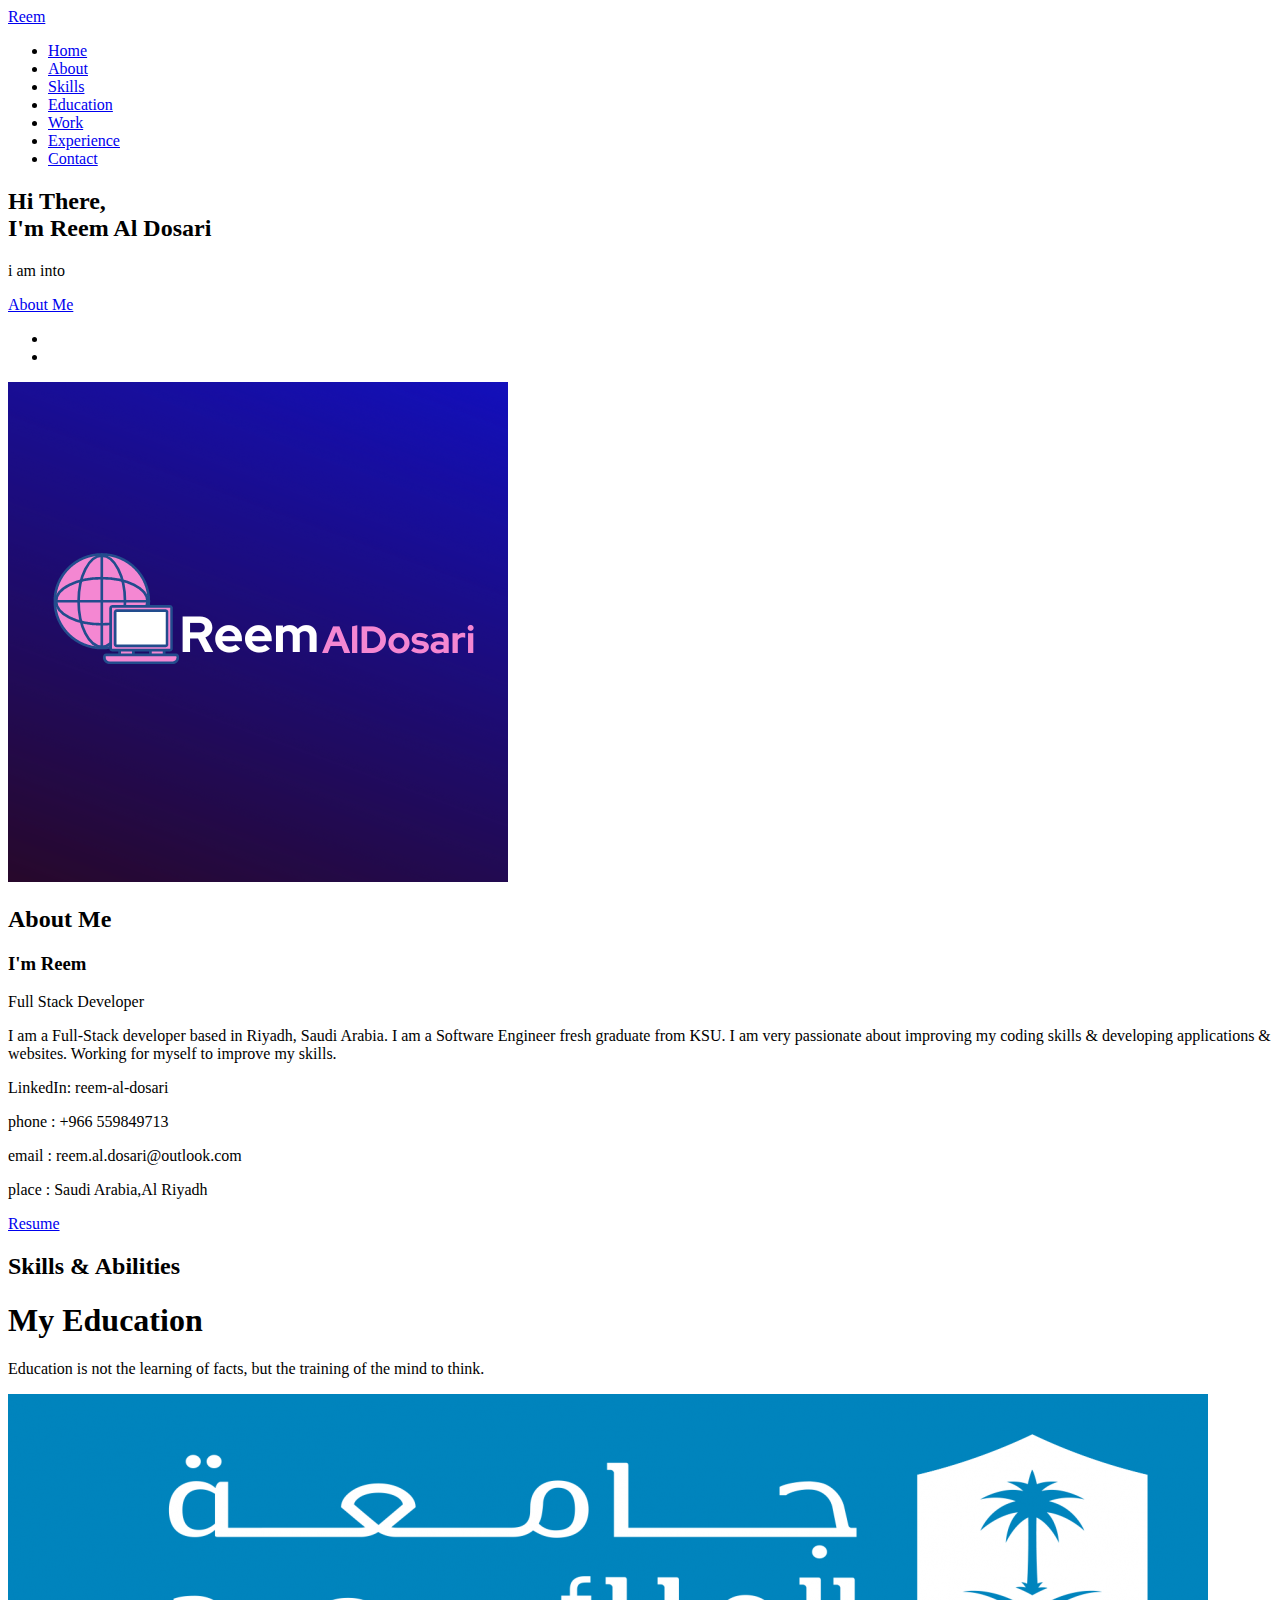
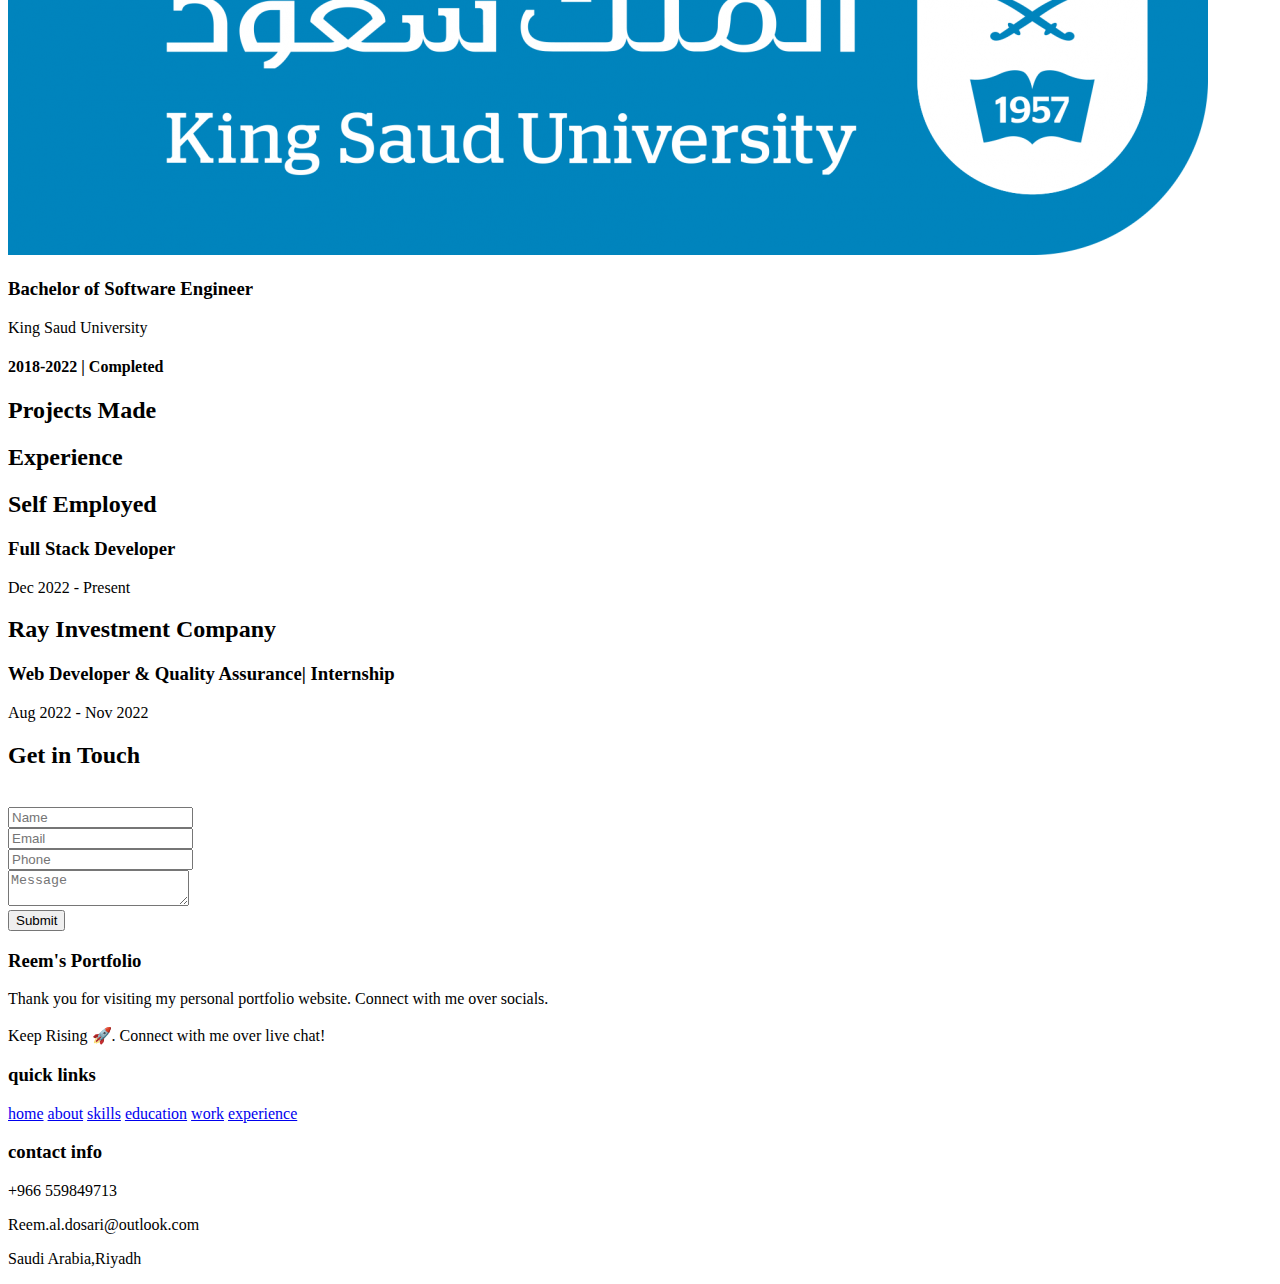
==== commit 77cd9de8: "update" ====
--- a/Website/index.html
+++ b/Website/index.html
@@ -177,13 +177,13 @@
       </div>
     </div> -->
 
-</div>
+<!--</div>
 
 <div class="viewall">
-  <a href="/projects" class="btn"><span>View All</span>
+  <a href="projects" class="btn"><span>View All</span>
     <i class="fas fa-arrow-right"></i>
 </a>
-</div>
+</div>  -->
 
 </section>
 <!-- work project section ends -->
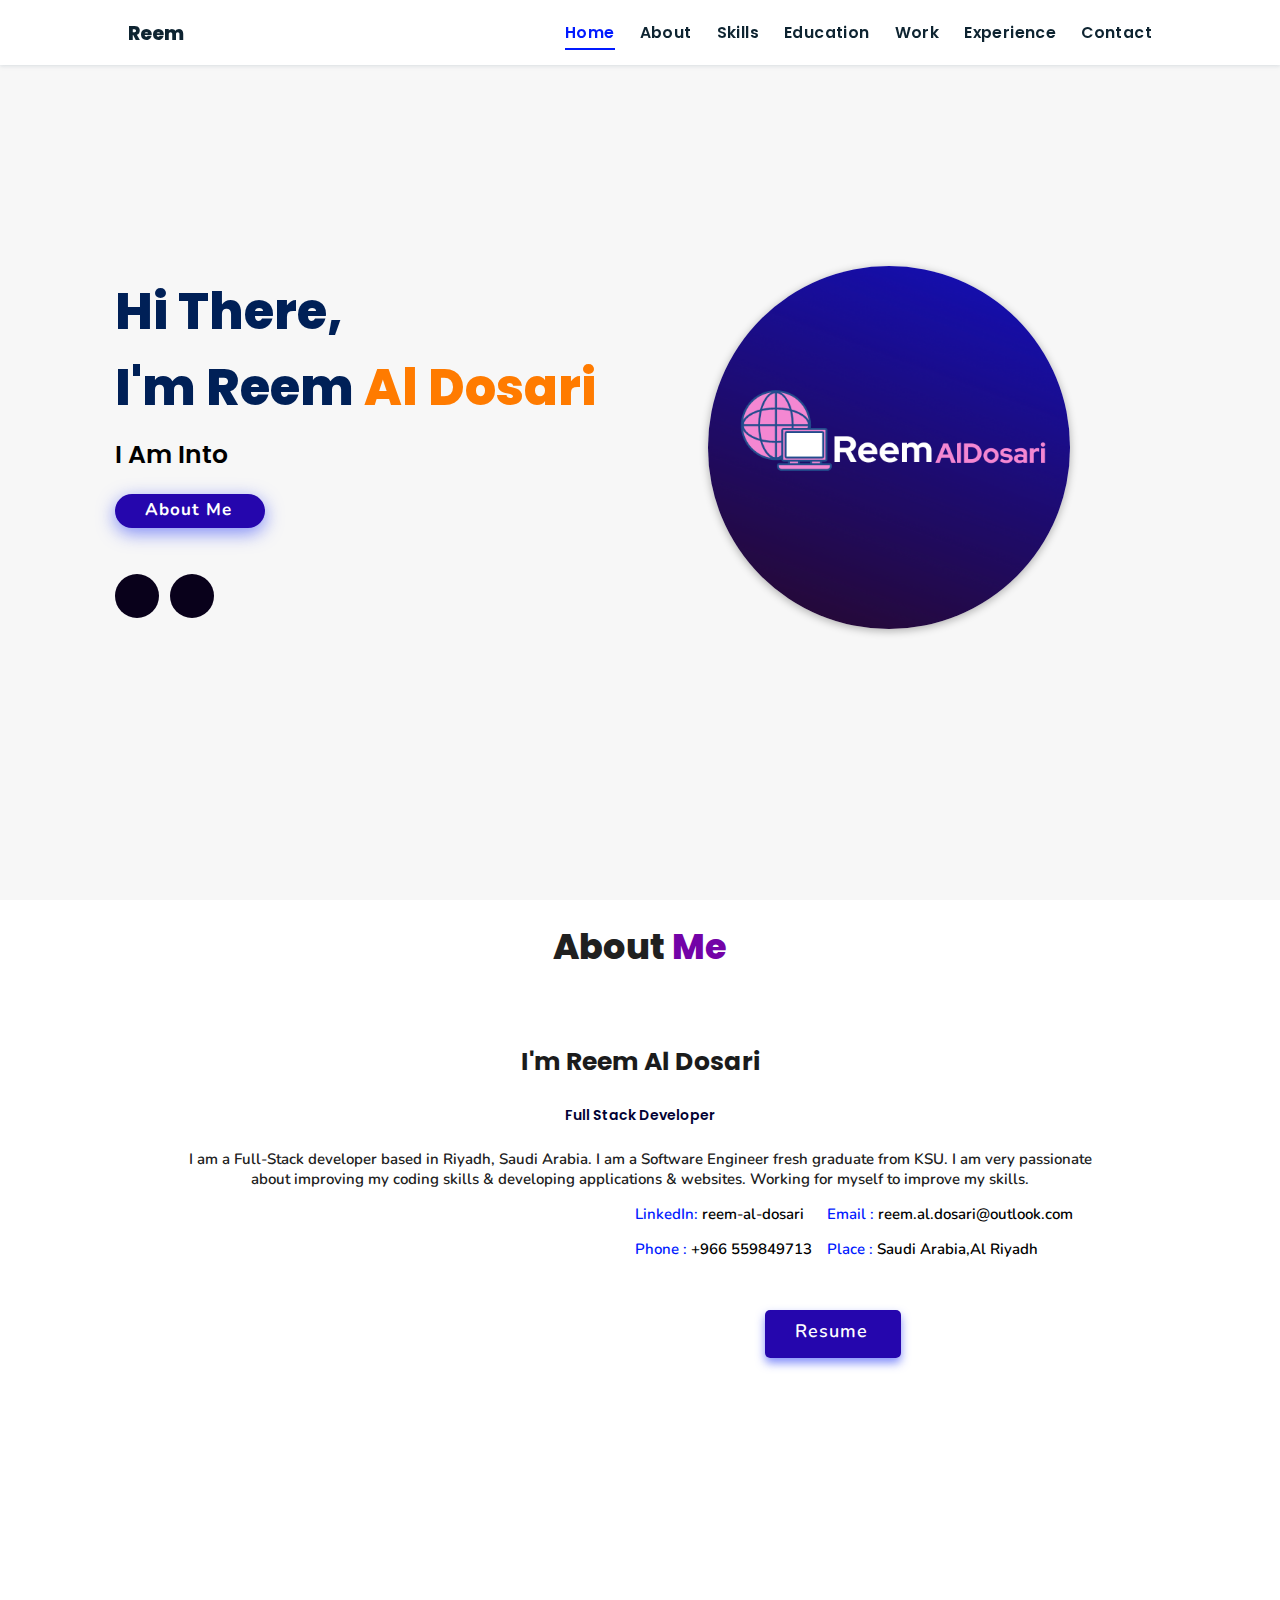
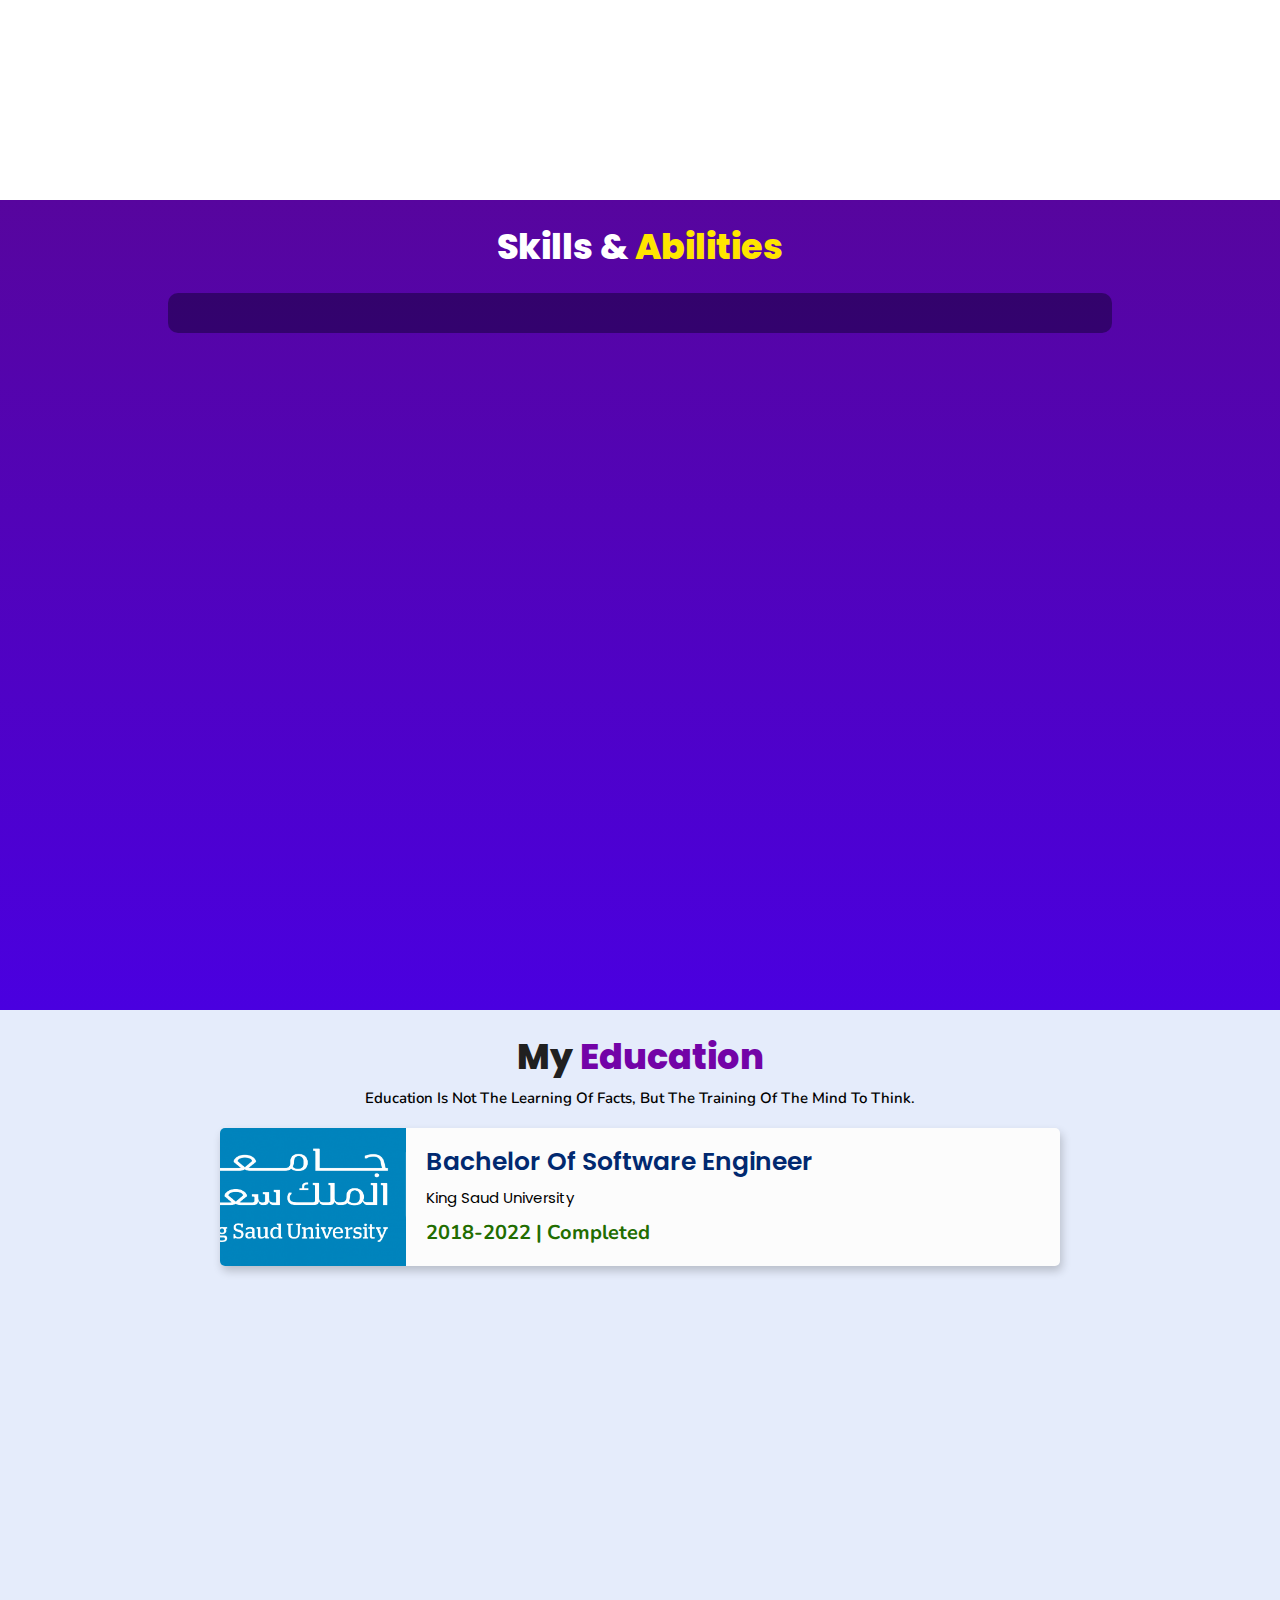
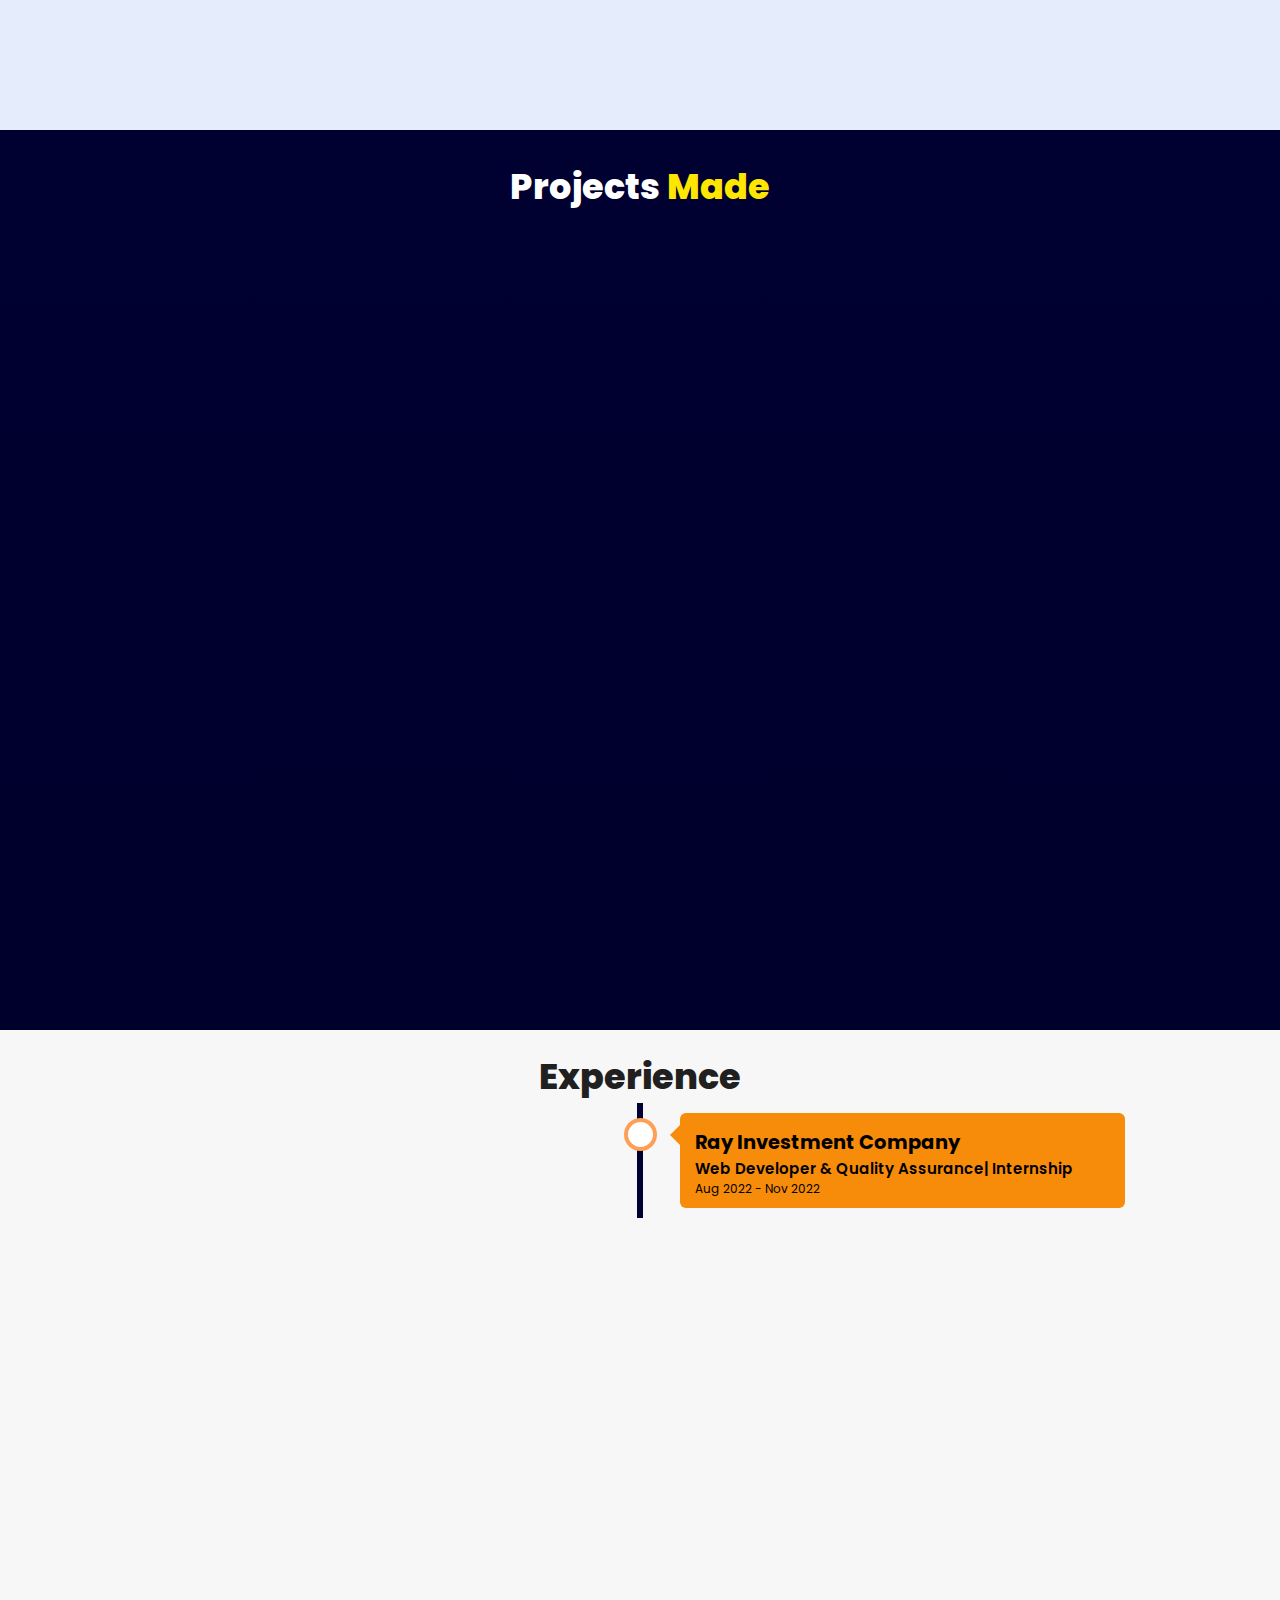
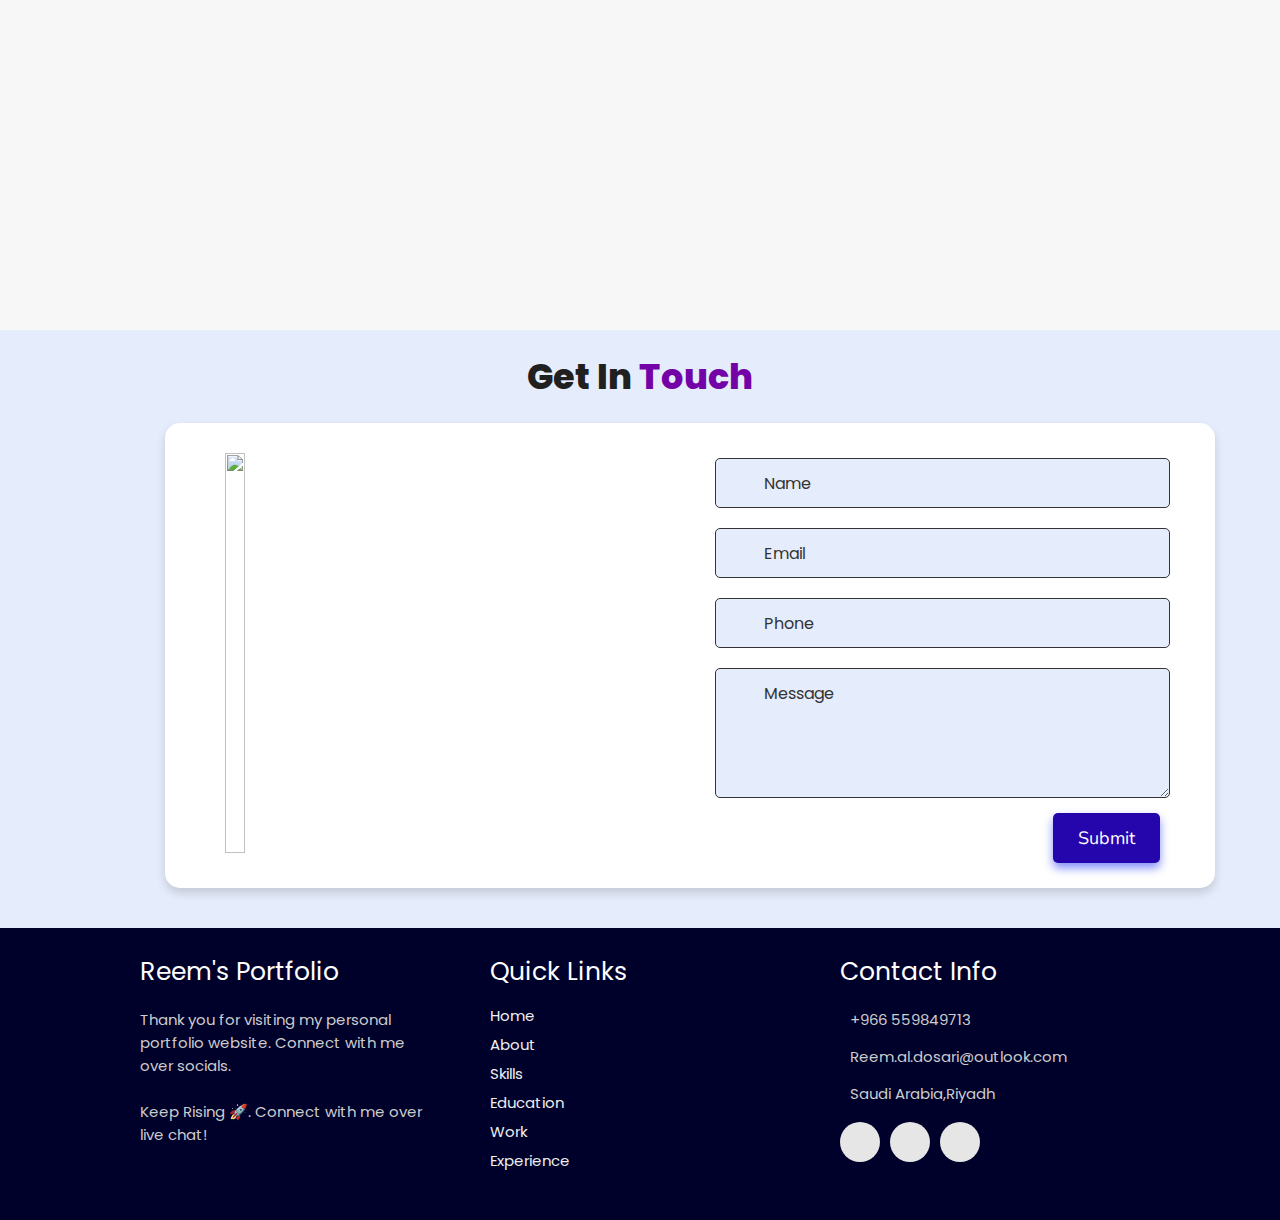
==== commit 2a22eb0c: "update" ====
--- a/Website/index.html
+++ b/Website/index.html
@@ -76,16 +76,16 @@
       <img draggable="false" class="tilt" src="./assets/images/profile2.jpg" alt=""
     </div> -->
     <div class="content">
-      
-        <h3>I'm Reem</h3>
-        <span class="tag">Full Stack Developer</span>
+      <div class="heading">
+        <h3>I'm Reem Al Dosari</h3></div>
+        <div class="heading">   <span class="tag">Full Stack Developer</span> </div>
         
-        <p>I am a Full-Stack developer based in Riyadh, Saudi Arabia. 
+        <div class="heading"> <p>I am a Full-Stack developer based in Riyadh, Saudi Arabia. 
           I am a Software Engineer fresh graduate from KSU.
           I am very passionate about improving my coding skills & developing applications & websites.
           Working for myself to improve my skills.
-          </p>
-        
+          </p></div>
+        <div class="center">
         <div class="box-container">
             <div class="box">
               <p><span> LinkedIn: </span> reem-al-dosari</p>
@@ -96,7 +96,7 @@
               <p><span> place : </span> Saudi Arabia,Al Riyadh</p>
             </div>
         </div>
-       
+      </div>
 
         <div class="resumebtn">
             <a href="./assets/files/Resume-Reem AlDosari.pdf" class="btn"><span>Resume</span>
@@ -195,7 +195,22 @@
 
   <div class="timeline">
 
-    <div class="container right">
+  
+
+   <div class="container right"> 
+      <div class="content">
+        <div class="tag">
+          <h2>Ray Investment Company</h2>
+        </div>
+        <div class="desc">
+            <h3>Web Developer & Quality Assurance| Internship</h3>
+            <p>Aug 2022 - Nov 2022</p>
+        </div>
+      </div>
+    </div>
+
+    <!-- 
+        <div class="container right">
       <div class="content">
         <div class="tag">
           <h2>Self Employed</h2>
@@ -206,20 +221,8 @@
         </div>
       </div>
     </div>
-
-   <div class="container left"> 
-      <div class="content">
-        <div class="tag">
-          <h2>Ray Investment Company</h2>
-        </div>
-        <div class="desc">
-            <h3>Web Developer & Quality Assurance| Internship</h3>
-            <p>Aug 2022 - Nov 2022</p>
-        </div>
-      </div>
-    </div>
-
-    <!-- <div class="container right">
+      
+      <div class="container right">
       <div class="content">
         <div class="tag">
           <h2>The Spark Foundation</h2>
@@ -280,17 +283,18 @@
 <!-- experience section ends -->
 
 <!-- contact section starts -->
+
 <section class="contact" id="contact">
+  <div class="center1">
+  </div><h2 class="heading"><i class="fas fa-headset"></i> Get in <span>Touch</span></h2>
   
-  <h2 class="heading"><i class="fas fa-headset"></i> Get in <span>Touch</span></h2>
-
   <div class="container">
     <div class="content">
       <div class="image-box">
         <img draggable="false" src="./assets/images/contact1.png" alt="">
       </div>
     <form id="contact-form">
-      
+     
       <div class="form-group">
         <div class="field">
           <input type="text" name="name" placeholder="Name" required>
@@ -315,7 +319,8 @@
       </div>
     </form>
   </div>
-  </div>
+ </div>
+</div>
 </section>
 <!-- contact section ends -->
 
--- a/Website/assets/css/style.css
+++ b/Website/assets/css/style.css
@@ -0,0 +1,1234 @@
+@import url("https://fonts.googleapis.com/css2?family=Poppins:wght@400;600;700&display=swap");
+@import url("https://fonts.googleapis.com/css2?family=Nunito:ital,wght@0,300;0,400;0,600;0,700;1,300;1,400&display=swap");
+
+* {
+  margin: 0;
+  padding: 0;
+  box-sizing: border-box;
+  text-decoration: none;
+  outline: none;
+  border: none;
+  text-transform: capitalize;
+  transition: all 0.2s linear;
+}
+html {
+  font-size: 62.5%;
+  overflow-x: hidden;
+  scroll-behavior: smooth;
+}
+body {
+  background: #f7f7f7;
+  font-family: "Poppins", sans-serif;
+}
+
+*::selection {
+  background: #2b3dda;
+  color: #fff;
+}
+
+html {
+  font-size: 62.5%;
+  overflow-x: hidden;
+}
+html::-webkit-scrollbar {
+  width: 0.8rem;
+}
+html::-webkit-scrollbar-track {
+  background: rgb(235, 202, 245);
+}
+html::-webkit-scrollbar-thumb {
+  background: #420177;
+}
+
+/* pre loader start */
+.loader-container {
+  position: fixed;
+  top: 0;
+  left: 0;
+  z-index: 10000;
+  background: #e6eff1;
+  display: flex;
+  align-items: center;
+  justify-content: center;
+  height: 100%;
+  width: 100%;
+}
+.loader-container.fade-out {
+  top: -120%;
+}
+/* pre loader end */
+
+/* navbar starts */
+header {
+  position: fixed;
+  top: 0;
+  left: 0;
+  right: 0;
+  z-index: 1000;
+  display: flex;
+  align-items: center;
+  justify-content: space-between;
+  padding: 1.7rem 10%;
+  height: 6.5rem;
+  background-color: #fff;
+  box-shadow: 0 1px 4px rgba(146, 161, 176, 0.3);
+}
+section {
+  min-height: 100vh;
+  padding: 2rem 9%;
+}
+.heading {
+  font-size: 3.5rem;
+  color: rgb(32, 32, 32);
+  font-weight: 800;
+  text-align: center;
+}
+.heading span {
+  color: rgb(115, 3, 167);
+}
+header .logo {
+  font-size: 1.9rem;
+  font-weight: 800;
+  text-decoration: none;
+  color: #0e2431;
+}
+header .logo i {
+  font-size: 2.2rem;
+}
+header .logo:hover {
+  color: #fc8c05;
+}
+header .navbar ul {
+  list-style: none;
+  display: flex;
+  justify-content: center;
+  align-items: center;
+}
+header .navbar li {
+  margin-left: 2.5rem;
+}
+header .navbar ul li a {
+  font-size: 1.57rem;
+  color: #0e2431;
+  font-weight: 600;
+  text-decoration: none;
+  letter-spacing: 0.04rem;
+  transition: 0.2s;
+}
+header .navbar ul li a.active,
+header .navbar ul li a:hover {
+  color: #011aff;
+  border-bottom: 0.2rem solid #011aff;
+  padding: 0.5rem 0;
+}
+/* navbar ends */
+
+/* hamburger icon starts*/
+#menu {
+  font-size: 3rem;
+  cursor: pointer;
+  color: rgb(24, 2, 63);
+  display: none;
+}
+@media (max-width: 768px) {
+  #menu {
+    display: block;
+  }
+  header .navbar {
+    position: fixed;
+    top: 6.5rem;
+    right: -120%;
+    width: 75%;
+    height: 100%;
+    text-align: left;
+    align-items: flex-start;
+    background-color: #0e0f31;
+  }
+  header .navbar ul {
+    flex-flow: column;
+    padding: 1rem;
+  }
+  header .navbar ul li {
+    text-align: center;
+    width: 100%;
+    margin: 1rem 0;
+    border-radius: 0.5rem;
+    width: 26rem;
+  }
+  header .navbar ul li a {
+    display: block;
+    padding: 1rem;
+    text-align: left;
+    color: #fff;
+    font-size: 2rem;
+  }
+  header .navbar ul li a.active,
+  header .navbar ul li a:hover {
+    padding: 1rem;
+    color: #fff;
+    border-radius: 0.5rem;
+    border-bottom: 0.5rem solid #011aff;
+  }
+  .fa-times {
+    transform: rotate(180deg);
+  }
+  header .navbar.nav-toggle {
+    right: 0;
+  }
+}
+/* hamburger icon ends */
+
+/* hero section starts*/
+.home {
+  position: relative;
+  display: flex;
+  flex-wrap: wrap;
+  gap: 1.5rem;
+  min-height: 100vh;
+  align-items: center;
+}
+.home #particles-js {
+  position: absolute;
+  top: 0;
+  left: 0;
+  height: 100%;
+  width: 100%;
+}
+.home::before {
+  content: "";
+  position: absolute;
+  top: 0;
+  left: 0;
+  height: 100%;
+  width: 100%;
+}
+.home .content {
+  flex: 1 1 40rem;
+  padding-top: 1rem;
+  z-index: 1;
+}
+.home .image {
+  flex: 1 1 40rem;
+  z-index: 1;
+}
+.home .image img {
+  width: 70%;
+  margin-left: 6rem;
+  border-radius: 50%;
+  box-shadow: 0 2px 8px rgba(0, 0, 0, 0.3);
+  cursor: pointer;
+}
+.home .image img:hover {
+  box-shadow: 0 5px 15px rgba(0, 0, 0, 0.5);
+}
+.home .content h2 {
+  font-size: 5rem;
+  font-weight: 800;
+  color: #002057;
+}
+.home .content h2 span {
+  font-size: 5rem;
+  font-weight: 800;
+  color: #ff7b00;
+}
+.home .content p {
+  font-size: 2.5rem;
+  color: #000;
+  font-weight: 600;
+  padding: 1rem 0;
+}
+.home .content p span {
+  font-size: 2.5rem;
+  color: rgb(148, 8, 8);
+  font-weight: 600;
+  padding: 1rem 0;
+}
+.home .btn {
+  margin-top: 1rem;
+  position: absolute;
+  line-height: 0;
+  padding: 1.6rem 3rem;
+  border-radius: 4em;
+  transition: 0.5s;
+  color: #fff;
+  background: #2506ad;
+  box-shadow: 0px 5px 18px rgba(48, 68, 247, 0.6);
+  font-family: "Nunito", sans-serif;
+}
+.home .btn span {
+  font-weight: 700;
+  font-size: 1.7rem;
+  letter-spacing: 0.1rem;
+}
+.home .btn i {
+  margin-left: 0.3rem;
+  font-size: 1.5rem;
+  transition: 0.3s;
+}
+.home .btn:hover {
+  background: #1a047e;
+}
+.home .btn:hover i {
+  transform: translateX(5px);
+}
+/* social icons start */
+.socials {
+  position: relative;
+  margin-top: 9rem;
+}
+.socials .social-icons {
+  padding-left: 0;
+  margin-bottom: 0;
+  list-style: none;
+}
+.socials .social-icons li {
+  display: inline-block;
+  margin-bottom: 14px;
+}
+.social-icons a {
+  font-size: 2rem;
+  display: inline-block;
+  line-height: 44px;
+  color: #00d9ff;
+  background-color: #09011b;
+  width: 44px;
+  height: 44px;
+  text-align: center;
+  margin-right: 8px;
+  border-radius: 100%;
+  -webkit-transition: all 0.2s linear;
+  -o-transition: all 0.2s linear;
+  transition: all 0.2s linear;
+}
+.social-icons a:active,
+.social-icons a:focus,
+.social-icons a:hover {
+  color: #fff;
+  background-color: #0685da;
+}
+.social-icons a.github:hover {
+  background-color: #0e0e0e;
+}
+.social-icons a.twitter:hover {
+  background-color: #00aced;
+}
+.social-icons a.linkedin:hover {
+  background-color: #007bb6;
+}
+.social-icons a.dev:hover {
+  background-color: #070707;
+}
+.social-icons a.instagram:hover {
+  background-color: #ee00da;
+}
+/* social icons end */
+
+/* hero media queries starts*/
+@media (max-width: 450px) {
+  .home .btn {
+    margin: 4rem 0;
+  }
+  .socials {
+    margin-top: 12rem;
+  }
+  .home .image img {
+    margin-top: -12rem;
+  }
+  .home .content p {
+    font-size: 2.2rem;
+  }
+  .home .content p span {
+    font-size: 2.2rem;
+  }
+}
+/* hero media queries ends*/
+/* hero section end */
+
+/* about section starts */
+.about {
+  background: rgb(255, 255, 255);
+}
+.about .row {
+  display: flex;
+  flex-direction: row;
+  gap: 2rem;
+  flex-wrap: wrap;
+  padding: 4rem;
+}
+.about .row .image {
+  text-align: center;
+  flex: 1 1 35rem;
+}
+.about .row .image img {
+  margin: 4rem;
+  width: 30rem;
+  height: auto;
+  border-radius: 5%;
+  box-shadow: 0 5px 10px rgba(0, 0, 0, 0.6);
+  mix-blend-mode: luminosity;
+  transition: 0.3s;
+  cursor: pointer;
+}
+.about .row .image img:hover {
+  mix-blend-mode: normal;
+}
+.about .row .content {
+  flex: 1 1 45rem;
+  padding: 3rem;
+}
+.about .row .content h3 {
+  color: rgb(27, 27, 27);
+  font-size: 2.5rem;
+}
+.about .row .content .tag {
+  font-size: 1.4rem;
+  color: #020133;
+  font-weight: 600;
+  margin-top: 1rem;
+}
+.about .row .content p {
+  font-size: 1.5rem;
+  margin-top: 1.5rem;
+  font-family: "Nunito";
+  font-weight: 600;
+  text-transform: none;
+}
+.about .row .content .box-container {
+  display: flex;
+  flex-wrap: wrap;
+  gap: 1.5rem;
+  font-family: "Nunito";
+  font-weight: 600;
+}
+.about .row .content .box-container .box p {
+  text-transform: none;
+}
+.about .row .content .box-container .box p span {
+  color: #011aff;
+}
+.center{
+  margin-left: 45rem
+
+}
+.center1{
+  margin-left: 16rem
+}
+
+.resumebtn {
+  margin-top: 6rem;
+  margin-left: 58rem;
+}
+.resumebtn .btn {
+  padding: 1.7rem 3rem;
+  border-radius: 0.5em;
+  transition: 0.3s;
+  color: #fff;
+  background: #2506ad;
+  box-shadow: 0px 5px 10px rgba(48, 68, 247, 0.6);
+  font-family: "Nunito", sans-serif;
+}
+.resumebtn .btn span {
+  font-weight: 600;
+  font-size: 1.8rem;
+  letter-spacing: 0.1rem;
+}
+.resumebtn .btn i {
+  margin-left: 0.3rem;
+  font-size: 1.2rem;
+  transition: 0.3s;
+}
+.resumebtn .btn:hover {
+  background: #1a047e;
+}
+.resumebtn .btn:hover i {
+  transform: translateX(5px);
+}
+/* about media queries starts*/
+@media screen and (max-width: 600px) {
+  .about .row .image {
+    margin-top: 2rem;
+  }
+  .about .row .image img {
+    margin: 0 auto;
+    width: 80%;
+    mix-blend-mode: normal;
+  }
+  .about .row {
+    padding: 0.5rem;
+    margin-bottom: 7rem;
+  }
+  .about .row .content {
+    padding: 1rem;
+  }
+  .about .row .content .box-container {
+    gap: 0;
+  }
+}
+/* about media queries ends*/
+/* about section ends */
+
+/* skills section starts */
+.skills {
+  min-height: 90vh;
+  background: linear-gradient(to bottom, #57059e, #4a00e0);
+}
+.skills h2 {
+  color: #fff;
+}
+.skills .heading span {
+  color: rgb(255, 230, 0);
+}
+.skills .container {
+  background: rgba(0, 0, 22, 0.4);
+  color: #fff;
+  border-radius: 1rem;
+  padding: 2rem;
+  width: 90%;
+  margin: auto;
+  margin-top: 2rem;
+}
+.skills .container .row {
+  display: grid;
+  grid-template-columns: repeat(6, 1fr);
+  flex-wrap: wrap;
+  gap: 1.8rem;
+}
+.skills .container .bar {
+  margin-bottom: 15px;
+  padding: 10px;
+  border-radius: 1rem;
+  box-shadow: 0 4px 10px rgba(0, 0, 0, 0.2);
+  background: rgba(0, 0, 22, 0.9);
+  transition: 0.2s;
+}
+.skills .container .bar:hover {
+  box-shadow: 0 8px 10px rgba(0, 2, 68, 0.8) !important;
+  background-color: rgba(0, 0, 0, 0.9) !important;
+}
+.skills .container .bar .info {
+  display: flex;
+  flex-direction: column;
+  align-items: center;
+  gap: 1rem;
+  margin-top: 1rem;
+}
+.skills .container .bar .info i {
+  font-size: 4rem;
+}
+.skills .container .bar .info span {
+  font-size: 2rem;
+  font-weight: 500;
+  font-family: "Poppins";
+  margin-left: 0.5rem;
+}
+/* skills media queries starts*/
+@media screen and (max-width: 600px) {
+  .skills .container {
+    padding: 0;
+    margin: 0;
+  }
+  .skills .container .row {
+    grid-template-columns: repeat(2, 1fr);
+    margin: 1rem;
+    padding: 2rem 0.2rem 2rem 0.2rem;
+    gap: 1rem;
+  }
+  .skills .container {
+    margin-top: 5px;
+    width: 100%;
+  }
+}
+/* skills media queries ends*/
+/* skills section ends */
+
+/* education section starts */
+.education {
+  background: #e5ecfb;
+  min-height: 80vh;
+}
+.education .qoute {
+  font-size: 1.5rem;
+  text-align: center;
+  font-family: "Nunito", sans-serif;
+  font-weight: 600;
+  margin-top: 0.5rem;
+}
+.education .box-container {
+  display: flex;
+  flex-wrap: wrap;
+  justify-content: center;
+  align-items: center;
+  flex-direction: column;
+}
+.education .box-container .box {
+  display: flex;
+  flex-direction: row;
+  width: 80%;
+  border-radius: 0.5rem;
+  box-shadow: 0.2rem 0.5rem 1rem rgba(0, 0, 0, 0.2);
+  text-align: center;
+  position: relative;
+  margin-top: 2rem;
+  overflow: hidden;
+  transition: 0.3s;
+  background: rgb(252, 252, 252);
+}
+.education .box-container .box:hover {
+  transform: scale(1.03);
+  box-shadow: 1rem 0.5rem 1.2rem rgba(0, 0, 0, 0.3);
+}
+.education .box-container .box .image {
+  flex: 1 1 20rem;
+  width: 100%;
+}
+.education .box-container .box img {
+  object-fit: cover;
+  position: relative;
+  width: 100%;
+  height: 100%;
+}
+.education .box-container .box .content {
+  position: relative;
+  display: flex;
+  flex-direction: column;
+  padding: 1rem;
+  flex-wrap: wrap;
+  flex: 1 1 70rem;
+}
+.education .box-container .box .content h3 {
+  font-size: 2.5rem;
+  color: #012970;
+  padding: 0.5rem 0;
+  font-weight: 600;
+  text-align: left;
+  margin-left: 1rem;
+}
+.education .box-container .box .content p {
+  font-size: 1.5rem;
+  margin-left: 1rem;
+  text-align: left;
+}
+.education h4 {
+  font-size: 2rem;
+  color: rgb(34, 109, 0);
+  text-align: left;
+  margin: 1rem;
+  font-family: "Nunito", sans-serif;
+  font-weight: 700;
+}
+
+/* education media queries starts*/
+@media screen and (max-width: 600px) {
+  .education .box-container .box {
+    flex-direction: column;
+    width: 100%;
+  }
+  .education .box-container .box .image {
+    width: 100%;
+    height: 25rem;
+  }
+  .education .box-container .box img {
+    width: 100%;
+  }
+  .education .box-container .box .content {
+    position: relative;
+    display: flex;
+    flex-direction: column;
+    padding: 1rem;
+    flex-wrap: wrap;
+    flex: 0;
+  }
+  .education .btns {
+    margin-top: 2rem;
+    margin-left: 1rem;
+    margin-right: 1rem;
+    flex-wrap: wrap;
+  }
+}
+/* education media queries ends*/
+/* education section ends */
+
+/* work section starts */
+.work {
+  /* background: #010124; */
+  background: linear-gradient(to bottom, #000031, #00002c);
+}
+.work h2 {
+  color: #fff;
+  padding: 1rem;
+}
+.work .heading span {
+  color: rgb(255, 230, 0);
+}
+.work .box-container {
+  display: flex;
+  flex-wrap: wrap;
+  gap: 1.5rem;
+  margin: 2rem;
+}
+.work .box-container .box {
+  flex: 1 1 30rem;
+  border-radius: 0.5rem;
+  box-shadow: 0 0.5rem 1rem rgba(0, 0, 0, 0.1);
+  position: relative;
+  overflow: hidden;
+  height: 30rem;
+}
+.work .box-container .box img {
+  height: 100%;
+  width: 100%;
+  object-fit: cover;
+}
+.work .box-container .box .content {
+  height: 100%;
+  width: 100%;
+  position: absolute;
+  top: 85%;
+  left: 0;
+  background: rgba(255, 255, 255, 0.9);
+  display: flex;
+  flex-direction: column;
+}
+.work .box-container .box .content .tag {
+  display: flex;
+  flex-direction: row;
+  justify-content: space-between;
+  align-items: center;
+  height: 4.5rem;
+  width: 100%;
+  padding-left: 1rem;
+  background: #ffd900;
+}
+.work .box-container .box .content .tag h3 {
+  font-size: 2rem;
+}
+.work .box-container .box:hover .content {
+  top: 25%;
+}
+.work .desc {
+  margin: 2rem;
+  display: flex;
+  flex-direction: column;
+  justify-content: center;
+}
+.work .desc p {
+  font-size: 1.5rem;
+}
+.work .desc .btns {
+  display: flex;
+  justify-content: space-between;
+  width: 100%;
+  margin-top: 2rem;
+}
+.work .desc .btns .btn {
+  line-height: 0;
+  display: inline;
+  padding: 1.5rem 2.5rem;
+  border-radius: 0.5rem;
+  font-size: 1.5rem;
+  color: #fff;
+  background: rgb(12, 12, 12);
+  margin-right: 2rem;
+}
+.work .desc .btns .btn:hover {
+  background: #310ae0f5;
+}
+.work .viewall {
+  display: flex;
+  justify-content: center;
+}
+.work .viewall .btn {
+  position: relative;
+  line-height: 0;
+  padding: 1.6rem 3rem;
+  border-radius: 0.5em;
+  transition: 0.5s;
+  color: rgb(255, 255, 255);
+  font-weight: 700;
+  border: 2px solid #fff;
+  box-shadow: 0px 5px 10px rgba(65, 84, 241, 0.4);
+  text-align: center;
+}
+.work .viewall .btn span {
+  font-weight: 600;
+  font-size: 1.7rem;
+  font-family: "Nunito", sans-serif;
+}
+.work .viewall .btn i {
+  margin-left: 0.3rem;
+  font-size: 1.5rem;
+  transition: 0.3s;
+}
+.work .viewall .btn:hover {
+  background: #fff;
+  color: #000;
+}
+.work .viewall .btn:hover i {
+  transform: translateX(5px);
+}
+/* work section ends */
+
+/* experience section starts */
+.experience .timeline {
+  position: relative;
+  max-width: 1200px;
+  margin: 0 auto;
+}
+.experience .timeline::after {
+  content: "";
+  position: absolute;
+  width: 6px;
+  background: #020133;
+  top: 0;
+  bottom: 0;
+  left: 50%;
+  margin-left: -3px;
+  z-index: -2;
+}
+.experience .container {
+  padding: 10px 40px;
+  position: relative;
+  background-color: inherit;
+  width: 50%;
+}
+/*circles on timeline*/
+.experience .container::after {
+  content: "\f0b1";
+  position: absolute;
+  width: 25px;
+  height: 25px;
+  right: -17px;
+  background-color: rgb(255, 255, 255);
+  border: 4px solid #ff9f55;
+  top: 15px;
+  border-radius: 50%;
+  z-index: 100;
+  font-size: 1.89rem;
+  text-align: center;
+  font-weight: 600;
+  color: #02094b;
+  font-family: "Font Awesome\ 5 Free";
+}
+.experience .left {
+  left: 0;
+}
+.experience .right {
+  left: 50%;
+}
+/* arrows pointing right */
+.experience .left::before {
+  content: " ";
+  height: 0;
+  position: absolute;
+  top: 22px;
+  width: 0;
+  z-index: 1;
+  right: 30px;
+  border: medium solid #f68c09;
+  border-width: 10px 0 10px 10px;
+  border-color: transparent transparent transparent #f68c09;
+}
+/* arrows pointing left  */
+.experience .right::before {
+  content: " ";
+  height: 0;
+  position: absolute;
+  top: 22px;
+  width: 0;
+  z-index: 1;
+  left: 30px;
+  border: medium solid #f68c09;
+  border-width: 10px 10px 10px 0;
+  border-color: transparent #f68c09 transparent transparent;
+}
+.experience .right::after {
+  left: -16px;
+}
+.experience .content {
+  background-color: #f68c09;
+  position: relative;
+  border-radius: 6px;
+}
+.experience .content .tag {
+  font-size: 1.3rem;
+  padding-top: 1.5rem;
+  padding-left: 1.5rem;
+}
+.experience .content .desc {
+  margin-left: 1.5rem;
+  padding-bottom: 1rem;
+}
+.experience .content .desc h3 {
+  font-size: 1.5rem;
+  font-weight: 600;
+}
+.experience .content .desc p {
+  font-size: 1.2rem;
+}
+/* view all button */
+.morebtn {
+  display: flex;
+  justify-content: center;
+}
+.morebtn .btn {
+  position: relative;
+  line-height: 0;
+  padding: 1.6rem 3rem;
+  border-radius: 0.5em;
+  transition: 0.5s;
+  color: #fff;
+  background: #2506ad;
+  box-shadow: 0px 5px 10px rgba(48, 68, 247, 0.6);
+  text-align: center;
+}
+.morebtn .btn span {
+  font-weight: 600;
+  font-size: 1.7rem;
+  font-family: "Nunito", sans-serif;
+}
+.morebtn .btn i {
+  margin-left: 0.3rem;
+  font-size: 1.5rem;
+  transition: 0.3s;
+}
+.morebtn .btn:hover {
+  background: #1a047e;
+}
+.morebtn .btn:hover i {
+  transform: translateX(5px);
+}
+
+/* Media queries - Responsive timeline on screens less than 600px wide */
+@media screen and (max-width: 200px) {
+  .experience {
+    min-height: 10vh;
+  }
+  .experience .timeline {
+    margin-top: 1rem;
+  }
+  .experience .timeline::after {
+    left: 31px;
+  }
+  .experience .container {
+    width: 10%;
+    padding-left: 8rem;
+    padding-right: 2rem;
+  }
+  .experience .container::after {
+    font-size: 2.2rem;
+  }
+  .experience .container::before {
+    left: 61px;
+    border: medium solid #f68c09;
+    border-width: 10px 10px 10px 0;
+    border-color: transparent #f68c09 transparent transparent;
+  }
+  .experience .left::after {
+    left: 15px;
+  }
+  .experience .right::after {
+    left: 15px;
+  }
+  .experience .right {
+    left: 0%;
+  }
+  .morebtn {
+    margin-top: 3rem;
+  }
+}
+/* experience media queries ends */
+/* experience section ends */
+
+/* contact section starts */
+.contact {
+  background: #e5ecfb;
+  min-height: 60vh;
+}
+.contact .container {
+  max-width: 1050px;
+  width: 100%;
+  background: #fff;
+  border-radius: 1.5rem;
+  margin: 2rem 5rem;
+  box-shadow: 0 5px 10px rgba(0, 0, 0, 0.15);
+}
+.contact .container .content {
+  display: flex;
+  align-items: center;
+  justify-content: space-between;
+  padding: 2.5rem 2rem;
+}
+.contact .content .image-box {
+  max-width: 60%;
+  margin-left: 4rem;
+}
+.contact .content .image-box img {
+  width: 100%;
+  height: 40rem;
+  position: relative;
+}
+.contact .content form {
+  width: 45%;
+  margin-right: 3.5rem;
+}
+form .form-group {
+  display: flex;
+  flex-direction: column;
+  justify-content: center;
+}
+.form-group .field {
+  height: 50px;
+  display: flex;
+  position: relative;
+  margin: 1rem;
+  width: 100%;
+}
+form i {
+  position: absolute;
+  top: 50%;
+  left: 18px;
+  color: rgb(51, 51, 51);
+  font-size: 17px;
+  pointer-events: none;
+  transform: translateY(-50%);
+}
+form .field input,
+form .message textarea {
+  width: 100%;
+  height: 100%;
+  outline: none;
+  padding: 0 16px 0 48px;
+  font-size: 16px;
+  font-family: "Poppins", sans-serif;
+  border-radius: 5px;
+  border: 1px solid rgb(51, 51, 51);
+  background: #e5ecfb;
+}
+.field input::placeholder,
+.message textarea::placeholder {
+  color: rgb(51, 51, 51);
+}
+.field input:focus,
+.message textarea:focus {
+  padding-left: 47px;
+  border: 2px solid rgb(115, 3, 167);
+}
+.field input:focus ~ i,
+.message textarea:focus ~ i {
+  color: rgb(115, 3, 167);
+}
+form .message {
+  position: relative;
+  margin: 1rem;
+  width: 100%;
+}
+form .message i {
+  top: 25px;
+  font-size: 20px;
+  left: 15px;
+}
+form .message textarea {
+  min-height: 130px;
+  max-height: 230px;
+  max-width: 100%;
+  min-width: 100%;
+  padding: 12px 20px 0 48px;
+}
+form .message textarea::-webkit-scrollbar {
+  width: 0px;
+}
+form .button-area {
+  display: flex;
+  float: right;
+  flex-direction: row-reverse;
+}
+.button-area button {
+  color: #fff;
+  border: none;
+  outline: none;
+  font-size: 1.8rem;
+  cursor: pointer;
+  border-radius: 5px;
+  padding: 13px 25px;
+  background: #2506ad;
+  box-shadow: 0px 5px 10px rgba(48, 68, 247, 0.6);
+  transition: 0.3s ease;
+  font-family: "Nunito", sans-serif;
+}
+.button-area button:hover {
+  background: #421cecf5;
+}
+.button-area span {
+  font-size: 17px;
+  padding: 1rem;
+  display: none;
+}
+.button-area button i {
+  position: relative;
+  top: 6px;
+  left: 2px;
+  font-size: 1.5rem;
+  transition: 0.3s;
+  color: #fff;
+}
+.button-area button:hover i {
+  left: 8px;
+}
+/* contact section media queries starts */
+@media (max-width: 900px) {
+  .contact {
+    min-height: 70vh;
+  }
+  .contact .container {
+    margin: 3rem 0 2rem 0;
+  }
+  .contact .container .content {
+    padding: 18px 12px;
+  }
+  .contact .content .image-box {
+    display: none;
+  }
+  .contact .content form {
+    width: 100%;
+    margin-right: 2rem;
+  }
+}
+/* contact section media queries ends */
+/* contact section ends */
+
+/* footer section starts */
+.footer {
+  min-height: auto;
+  padding-top: 0;
+  background: rgb(0, 1, 43);
+}
+.footer .box-container {
+  display: flex;
+  justify-content: center;
+  flex-wrap: wrap;
+}
+.footer .box-container .box {
+  flex: 1 1 25rem;
+  margin: 2.5rem;
+}
+.footer .box-container .box h3 {
+  font-size: 2.5rem;
+  color: #fff;
+  padding-bottom: 1rem;
+  font-weight: normal;
+}
+.footer .box-container .box p {
+  font-size: 1.5rem;
+  color: #ccc;
+  padding: 0.7rem 0;
+  text-transform: none;
+}
+.footer .box-container .box p i {
+  padding-right: 1rem;
+  color: #ffae00;
+}
+.footer .box-container .box a {
+  font-size: 1.5rem;
+  color: rgb(238, 238, 238);
+  padding: 0.3rem 0;
+  display: block;
+}
+.footer .box-container .box a:hover {
+  color: #ffae00;
+}
+.footer .box-container .box .share {
+  display: flex;
+  flex-wrap: wrap;
+  padding: 1rem 0;
+}
+.footer .box-container .box .share a {
+  height: 4rem;
+  width: 4rem;
+  padding: 1rem;
+  text-align: center;
+  border-radius: 5rem;
+  font-size: 1.7rem;
+  margin-right: 1rem;
+  transition: 0.2s;
+  background: rgb(230, 230, 230);
+  color: #02094b;
+  border: none;
+}
+.footer .box-container .box .share a:hover {
+  background: transparent;
+  transform: scale(0.98);
+  border: 0.1rem solid rgb(180, 178, 178);
+  color: #ffae00;
+}
+.footer .credit {
+  padding: 1rem 0 0 0;
+  text-align: center;
+  font-size: 1.5rem;
+  font-family: "Nunito", sans-serif;
+  font-weight: 600;
+  color: #fff;
+  border-top: 0.1rem solid #fff3;
+}
+.footer .credit a {
+  color: #ffae00;
+}
+.footer .fa {
+  color: #e90606;
+  margin: 0 0.3rem;
+  font-size: 1.5rem;
+  animation: pound 0.35s infinite alternate;
+}
+@-webkit-keyframes pound {
+  to {
+    transform: scale(1.1);
+  }
+}
+@keyframes pound {
+  to {
+    transform: scale(1.1);
+  }
+}
+@media (max-width: 450px) {
+  .footer .box-container .box {
+    margin: 1.5rem;
+  }
+  .footer .box-container .box p {
+    padding: 0.7rem;
+  }
+  .footer .box-container .box .share a {
+    padding: 1.2rem;
+  }
+}
+/* footer section ends */
+
+/* common media queries starts*/
+@media (max-width: 450px) {
+  html {
+    font-size: 55%;
+  }
+  body {
+    padding-right: 0;
+  }
+  section {
+    padding: 2rem;
+  }
+}
+/* common media queries ends*/
+
+/* scroll top starts */
+#scroll-top {
+  position: fixed;
+  top: -140%;
+  right: 2rem;
+  padding: 1rem 1.5rem;
+  font-size: 2rem;
+  background: #ffae00;
+  color: rgb(13, 0, 44);
+  border-radius: 50%;
+  transition: 1s linear;
+  z-index: 1000;
+}
+#scroll-top.active {
+  top: calc(100% - 12rem);
+}
+/* scroll top ends */
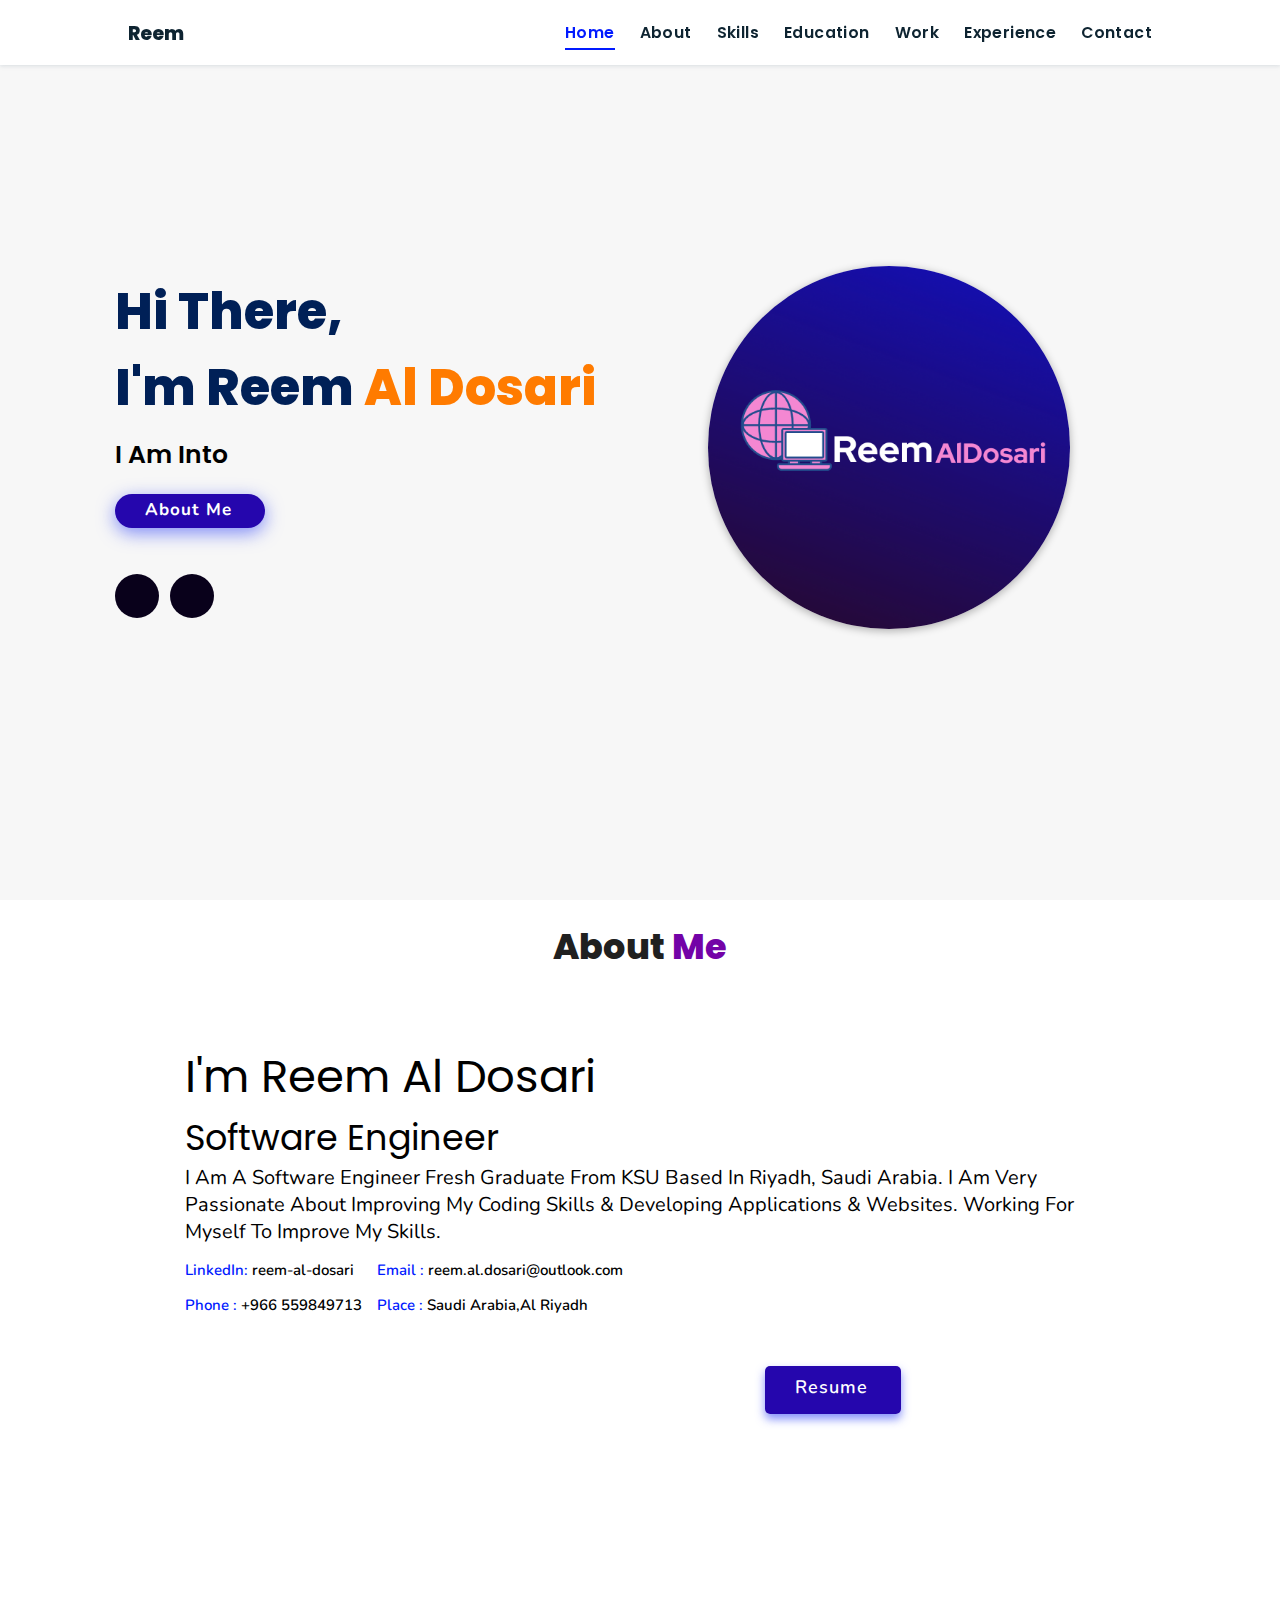
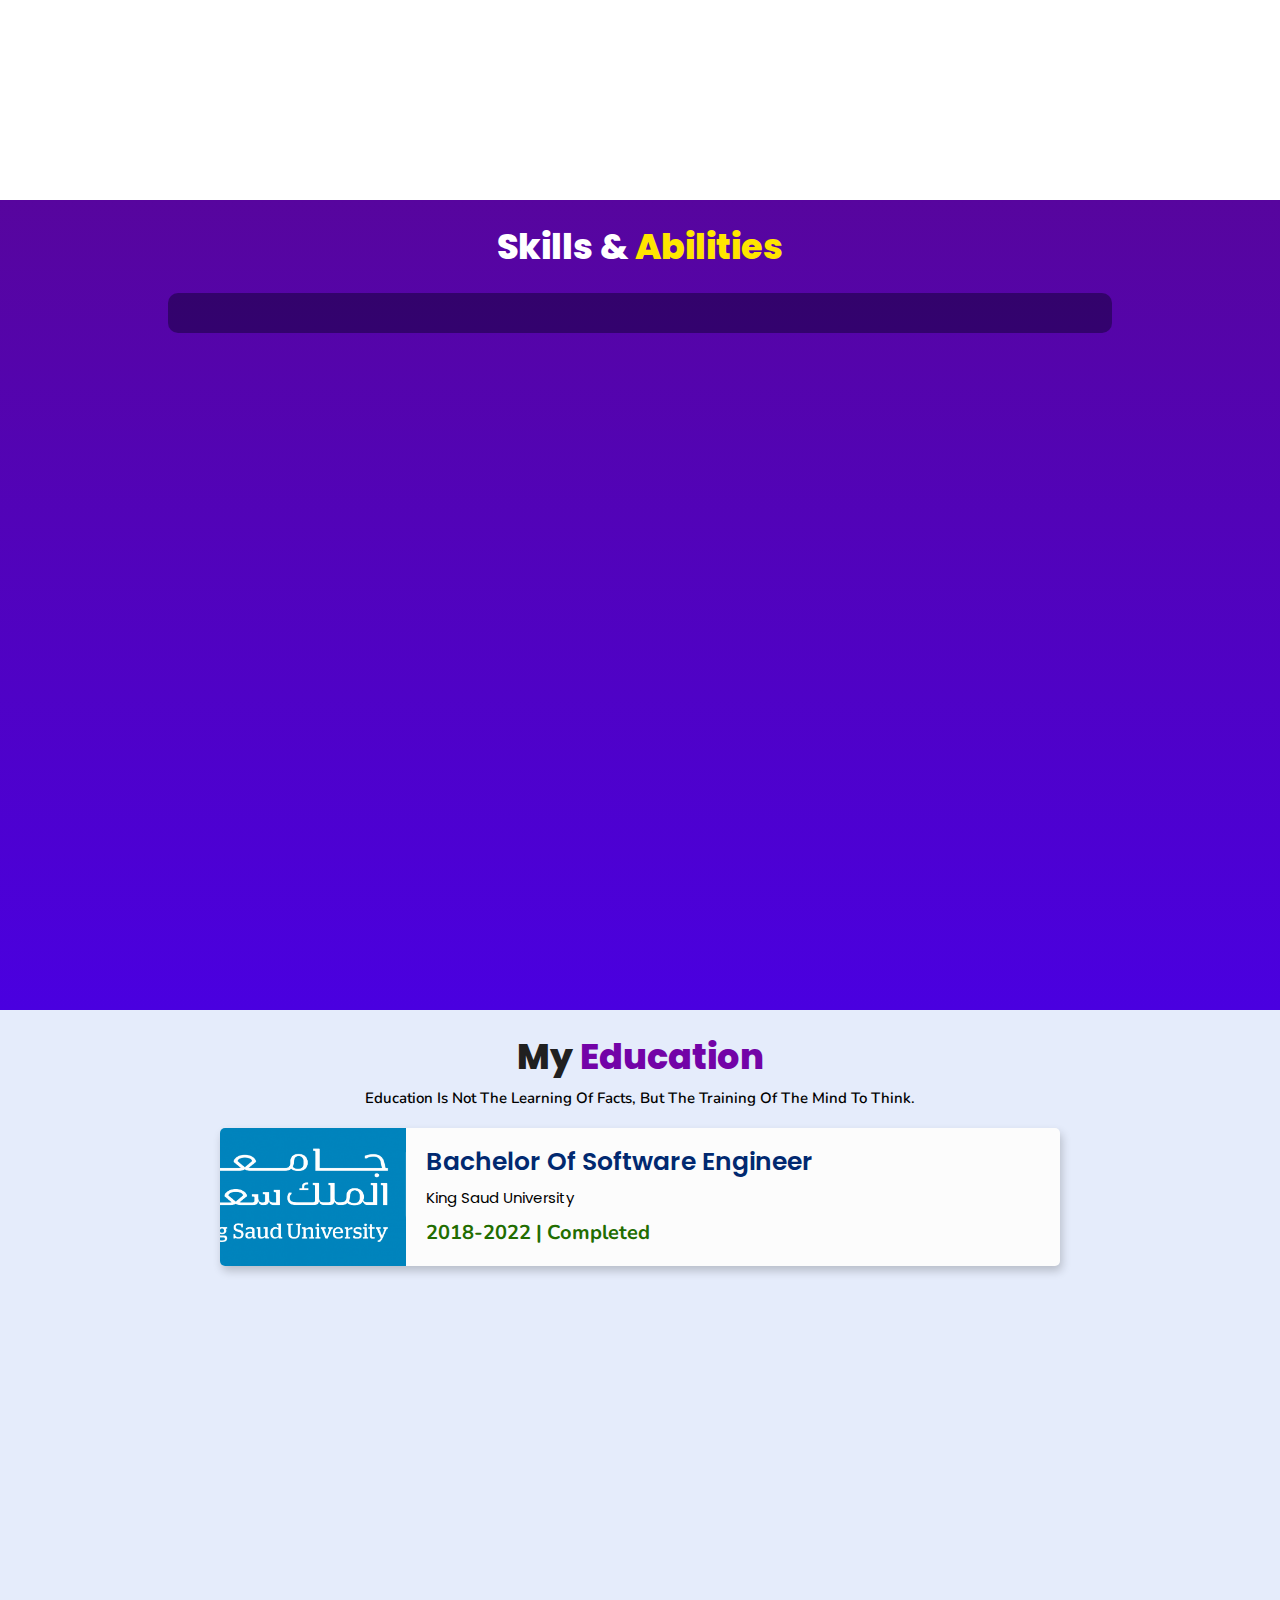
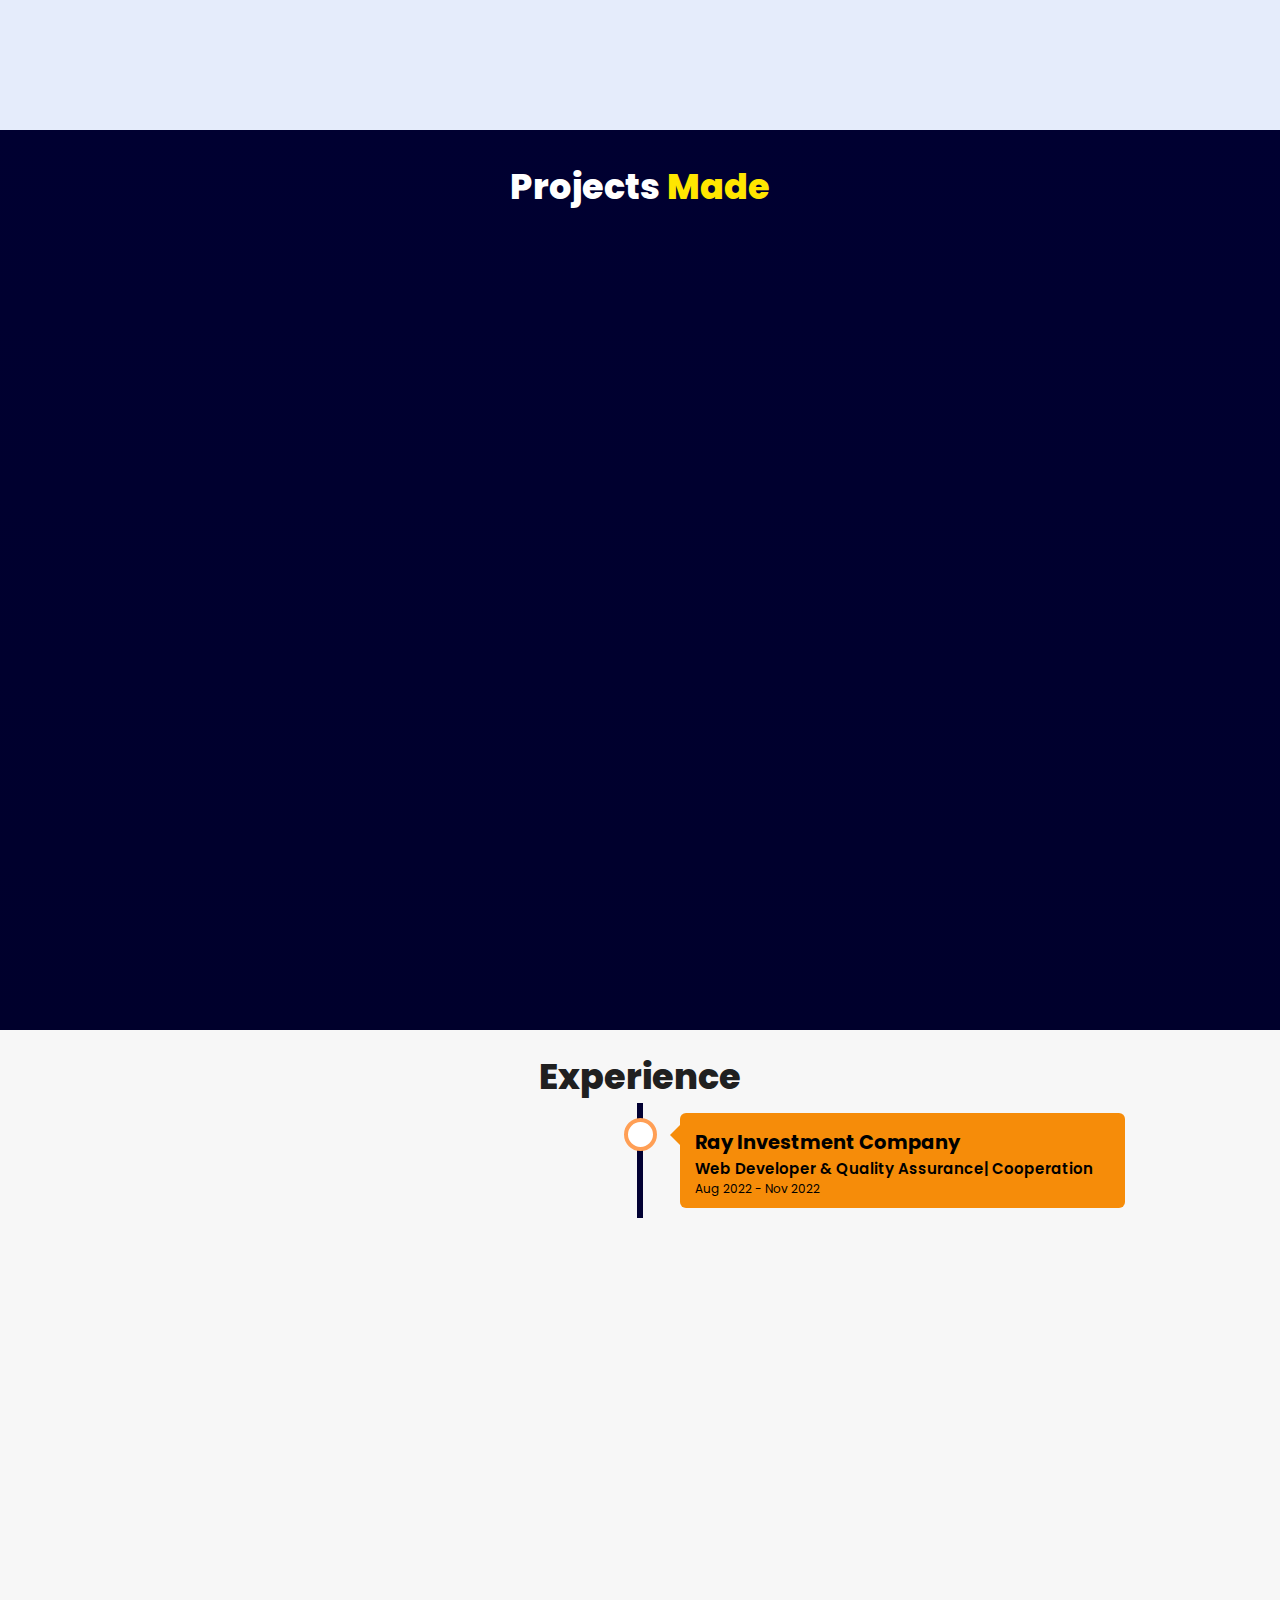
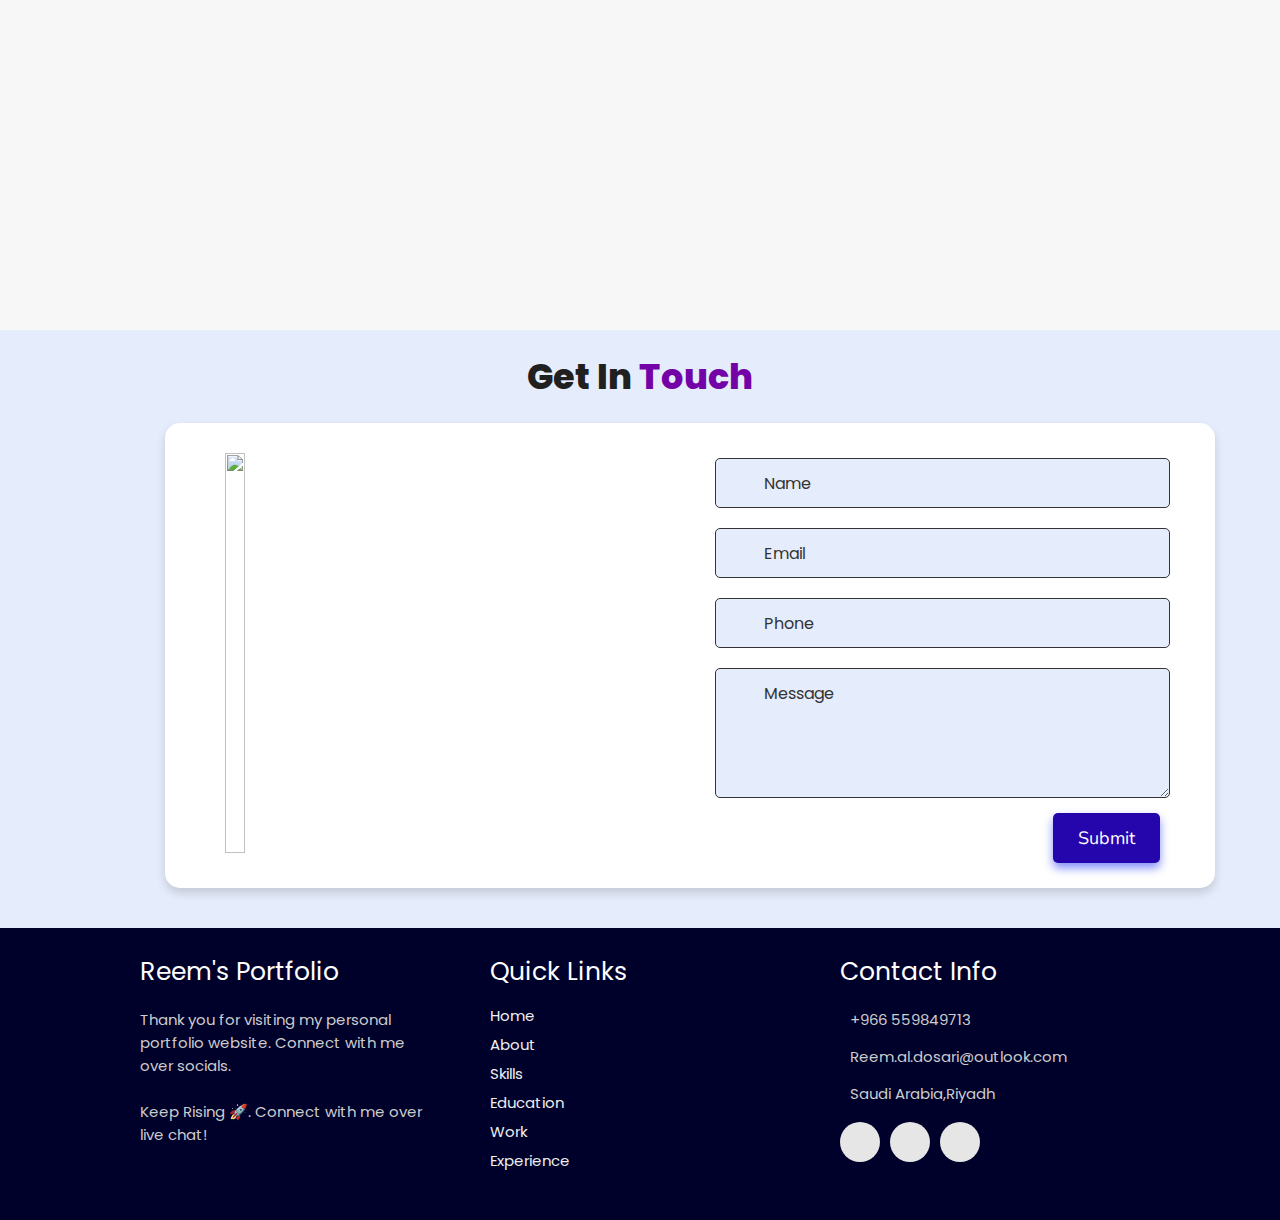
==== commit 8ccd7b94: "change font size" ====
--- a/Website/index.html
+++ b/Website/index.html
@@ -76,16 +76,16 @@
       <img draggable="false" class="tilt" src="./assets/images/profile2.jpg" alt=""
     </div> -->
     <div class="content">
-      <div class="heading">
-        <h3>I'm Reem Al Dosari</h3></div>
-        <div class="heading">   <span class="tag">Full Stack Developer</span> </div>
+      
+        <div class="name1"> I'm Reem Al Dosari</div> 
+         <div class="title1">   Software Engineer </div> 
         
-        <div class="heading"> <p>I am a Full-Stack developer based in Riyadh, Saudi Arabia. 
-          I am a Software Engineer fresh graduate from KSU.
+       <div class="discreption"> 
+          I am a Software Engineer fresh graduate from KSU based in Riyadh, Saudi Arabia.
           I am very passionate about improving my coding skills & developing applications & websites.
           Working for myself to improve my skills.
-          </p></div>
-        <div class="center">
+          </div>
+        
         <div class="box-container">
             <div class="box">
               <p><span> LinkedIn: </span> reem-al-dosari</p>
@@ -96,7 +96,7 @@
               <p><span> place : </span> Saudi Arabia,Al Riyadh</p>
             </div>
         </div>
-      </div>
+    
 
         <div class="resumebtn">
             <a href="./assets/files/Resume-Reem AlDosari.pdf" class="btn"><span>Resume</span>
@@ -203,7 +203,7 @@
           <h2>Ray Investment Company</h2>
         </div>
         <div class="desc">
-            <h3>Web Developer & Quality Assurance| Internship</h3>
+            <h3>Web Developer & Quality Assurance| cooperation</h3>
             <p>Aug 2022 - Nov 2022</p>
         </div>
       </div>
--- a/Website/assets/css/style.css
+++ b/Website/assets/css/style.css
@@ -464,6 +464,19 @@
     gap: 0;
   }
 }
+.name1{
+  font-size: 4.5rem;
+ 
+}
+.title1{
+  font-size: 3.5rem;
+  
+}
+.discreption{
+  font-size: 2rem;
+  font-family: "Nunito";
+ 
+}
 /* about media queries ends*/
 /* about section ends */
 
